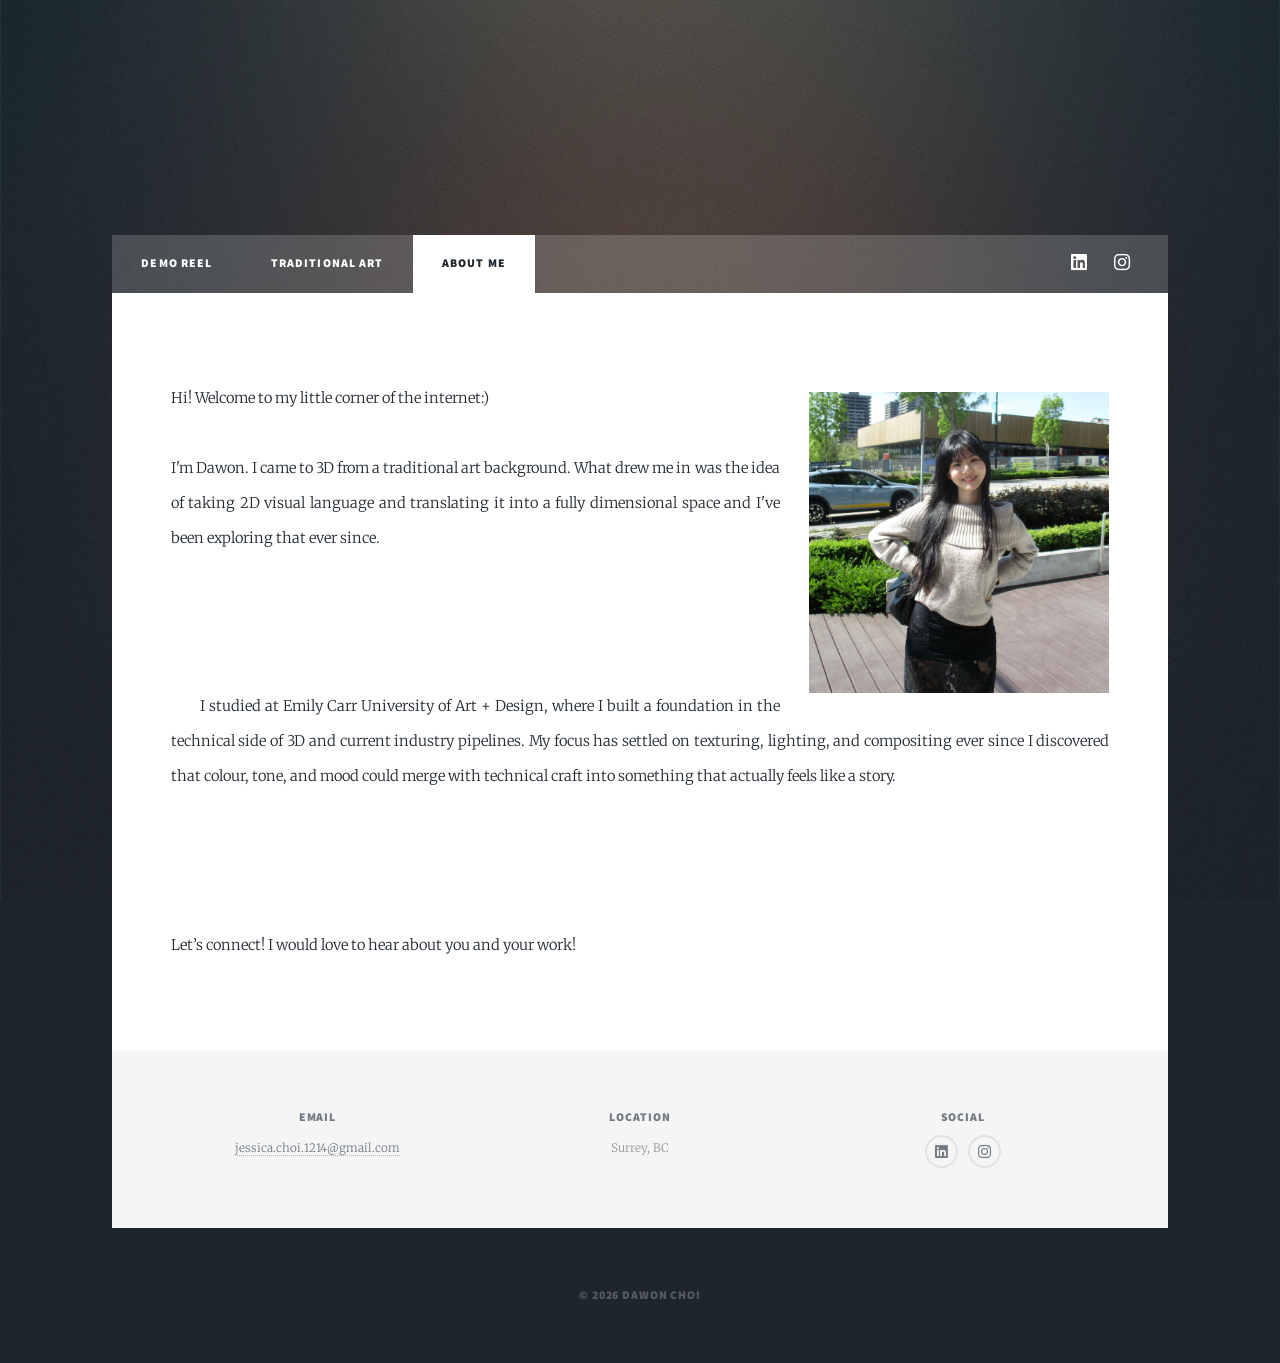
==== about.html @ dd54422c "Fixed traditional_art.html, added about.html" ====
<!DOCTYPE HTML>
<!--
	Massively by HTML5 UP
	html5up.net | @ajlkn
	Free for personal and commercial use under the CCA 3.0 license (html5up.net/license)
-->
<html>
<head>
    <title>Dawon Choi - About Me</title>
    <meta charset="utf-8" />
    <meta name="viewport" content="width=device-width, initial-scale=1, user-scalable=no" />
    <link rel="stylesheet" href="assets/css/main.css" />
    <noscript><link rel="stylesheet" href="assets/css/noscript.css" /></noscript>
</head>
<body class="is-preload">

<!-- Wrapper -->
<div id="wrapper">

    <!-- Header -->
    <header id="header">
        <!--						<a href="index.html" class="logo">Massively</a>-->
    </header>

    <!-- Nav -->
    <nav id="nav">
        <ul class="links">
            <li><a href="index.html">Demo Reel</a></li>
            <li><a href="traditional_art.html">Traditional Art</a></li>
            <li class="active"><a href="about.html">About Me</a></li>
        </ul>
        <ul class="icons">
            <li><a href="https://www.linkedin.com/in/jessica-choi-dawon" target="_blank" class="icon brands alt fa-linkedin"></a></li>
            <li><a href="https://www.instagram.com/artbydawonie?igsh=ZWl2ZzJuOHduN3Nx&utm_source=qr" target="_blank" class="icon brands alt fa-instagram"></a></li>
        </ul>
    </nav>

    <!-- Main -->
    <div id="main">
        <section class="post">
            <p><span class="image right"><img src="images/About_Me_01.jpg" alt="" /></span>
                Hi! Welcome to my little corner of the internet:) <br/>
                <br>
                I'm Dawon. I came to 3D from a traditional art background.
                What drew me in was the idea of taking 2D visual language and translating it into a fully dimensional space
                and I've been exploring that ever since. <br><br><br>
            </p>
            <br>
            <p><span class="image left"><img src="images/About_Me_02.jpg" alt="" /></span>I studied at Emily Carr University of Art + Design,
                where I built a foundation in the technical side of 3D and current industry pipelines.
                My focus has settled on texturing, lighting, and compositing ever since I discovered that colour, tone,
                and mood could merge with technical craft into something that actually feels like a story.
            </p>
            <br><br><br>
            <p>Let’s connect! I would love to hear about you and your work!</p>
        </section>
    </div>

    <!-- Footer -->
    <footer id="footer">
        <section class="contact-row">

            <div class="contact-item">
                <h3>Email</h3>
                <p><a href="mailto:jessica.choi.1214@gmail.com">jessica.choi.1214@gmail.com</a></p>
            </div>

            <div class="contact-item">
                <h3>Location</h3>
                <p>Surrey, BC</p>
            </div>

            <div class="contact-item">
                <h3>Social</h3>
                <ul class="icons alt">
                    <!--                                <li><a href="#" class="icon brands alt fa-github"></a></li>-->
                    <li><a href="https://www.linkedin.com/in/jessica-choi-dawon" target="_blank" class="icon brands alt fa-linkedin"></a></li>
                    <li><a href="https://www.instagram.com/artbydawonie?igsh=ZWl2ZzJuOHduN3Nx&utm_source=qr" target="_blank" class="icon brands alt fa-instagram"></a></li>
                </ul>
            </div>

        </section>
    </footer>

    <!-- Copyright -->
    <div id="copyright">
        <ul><li>&copy; 2026 Dawon Choi</li></ul>
    </div>

</div>

<!-- Scripts -->
<script src="assets/js/jquery.min.js"></script>
<script src="assets/js/jquery.scrollex.min.js"></script>
<script src="assets/js/jquery.scrolly.min.js"></script>
<script src="assets/js/browser.min.js"></script>
<script src="assets/js/breakpoints.min.js"></script>
<script src="assets/js/util.js"></script>
<script src="assets/js/main.js"></script>

</body>
</html>
---- assets/css/main.css ----
@import url(fontawesome-all.min.css);
@import url("https://fonts.googleapis.com/css?family=Merriweather:300,700,300italic,700italic|Source+Sans+Pro:900");

/*
	Massively by HTML5 UP
	html5up.net | @ajlkn
	Free for personal and commercial use under the CCA 3.0 license (html5up.net/license)
*/

html, body, div, span, applet, object,
iframe, h1, h2, h3, h4, h5, h6, p, blockquote,
pre, a, abbr, acronym, address, big, cite,
code, del, dfn, em, img, ins, kbd, q, s, samp,
small, strike, strong, sub, sup, tt, var, b,
u, i, center, dl, dt, dd, ol, ul, li, fieldset,
form, label, legend, table, caption, tbody,
tfoot, thead, tr, th, td, article, aside,
canvas, details, embed, figure, figcaption,
footer, header, hgroup, menu, nav, output, ruby,
section, summary, time, mark, audio, video {
	margin: 0;
	padding: 0;
	border: 0;
	font-size: 100%;
	font: inherit;
	vertical-align: baseline;}

article, aside, details, figcaption, figure,
footer, header, hgroup, menu, nav, section {
	display: block;}

body {
	line-height: 1;
}

ol, ul {
	list-style: none;
}

blockquote, q {
	quotes: none;
}

	blockquote:before, blockquote:after, q:before, q:after {
		content: '';
		content: none;
	}

table {
	border-collapse: collapse;
	border-spacing: 0;
}

body {
	-webkit-text-size-adjust: none;
}

mark {
	background-color: transparent;
	color: inherit;
}

input::-moz-focus-inner {
	border: 0;
	padding: 0;
}

input, select, textarea {
	-moz-appearance: none;
	-webkit-appearance: none;
	-ms-appearance: none;
	appearance: none;
}

/* Basic */

	@-ms-viewport {
		width: device-width;
	}

	body {
		-ms-overflow-style: scrollbar;
	}

	@media screen and (max-width: 480px) {

		html, body {
			min-width: 320px;
		}

	}

	html {
		box-sizing: border-box;
	}

	*, *:before, *:after {
		box-sizing: inherit;
	}

	body {
		background-color: #1e252d;
	}

		body.is-preload *, body.is-preload *:before, body.is-preload *:after {
			-moz-animation: none !important;
			-webkit-animation: none !important;
			-ms-animation: none !important;
			animation: none !important;
			-moz-transition: none !important;
			-webkit-transition: none !important;
			-ms-transition: none !important;
			transition: none !important;
		}

/* Type */

	html {
		font-size: 16pt;
	}

		@media screen and (max-width: 1680px) {

			html {
				font-size: 12pt;
			}

		}

		@media screen and (max-width: 1280px) {

			html {
				font-size: 11pt;
			}

		}

		@media screen and (max-width: 360px) {

			html {
				font-size: 10pt;
			}

		}

	body {
		color: #212931;
	}

	body, input, select, textarea {
		font-family: "Merriweather", Georgia, serif;
		font-weight: 300;
		font-size: 1rem;
		line-height: 2.375;
	}

	a {
		-moz-transition: color 0.2s ease-in-out, background-color 0.2s ease-in-out, border-color 0.2s ease-in-out, box-shadow 0.2s ease-in-out;
		-webkit-transition: color 0.2s ease-in-out, background-color 0.2s ease-in-out, border-color 0.2s ease-in-out, box-shadow 0.2s ease-in-out;
		-ms-transition: color 0.2s ease-in-out, background-color 0.2s ease-in-out, border-color 0.2s ease-in-out, box-shadow 0.2s ease-in-out;
		transition: color 0.2s ease-in-out, background-color 0.2s ease-in-out, border-color 0.2s ease-in-out, box-shadow 0.2s ease-in-out;
		border-bottom: dotted 1px;
		text-decoration: none;
	}

		a:hover {
			border-bottom-color: transparent;
		}

	strong, b {
		font-weight: 600;
	}

	em, i {
		font-style: italic;
	}

	p {
		text-align: justify;
		margin: 0 0 2rem 0;
	}

	h1, h2, h3, h4, h5, h6 {
		font-family: "Source Sans Pro", Helvetica, sans-serif;
		font-weight: 900;
		line-height: 1.5;
		letter-spacing: 0.075em;
		text-transform: uppercase;
		margin: 0 0 1rem 0;
	}

		h1 a, h2 a, h3 a, h4 a, h5 a, h6 a {
			border-bottom: 0;
			color: inherit;
			text-decoration: none;
		}

	h1 {
		font-size: 4rem;
		line-height: 1.1;
		margin: 0 0 2rem 0;
	}

	h2 {
		font-size: 1.75rem;
		line-height: 1.3;
		margin: 0 0 1.5rem 0;
	}

	h3 {
		font-size: 1.25rem;
		margin: 0 0 1.5rem 0;
	}

	h4 {
		font-size: 1rem;
	}

	h5 {
		font-size: 0.9rem;
	}

	h6 {
		font-size: 0.8rem;
	}

	sub {
		font-size: 0.8rem;
		position: relative;
		top: 0.5rem;
	}

	sup {
		font-size: 0.8rem;
		position: relative;
		top: -0.5rem;
	}

	blockquote {
		border-left: solid 4px;
		font-style: italic;
		margin: 0 0 2rem 0;
		padding: 0.5rem 0 0.5rem 2rem;
	}

	code {
		border: solid 2px;
		font-family: "Courier New", monospace;
		font-size: 0.9rem;
		margin: 0 0.25rem;
		padding: 0.25rem 0.65rem;
	}

	pre {
		-webkit-overflow-scrolling: touch;
		font-family: "Courier New", monospace;
		font-size: 0.9rem;
		margin: 0 0 2rem 0;
	}

		pre code {
			display: block;
			line-height: 1.75;
			padding: 1rem 1.5rem;
			overflow-x: auto;
		}

	hr {
		border: 0;
		border-bottom: solid 2px;
		margin: 3rem 0;
	}

		hr.major {
			margin: 5rem 0;
		}

	.align-left {
		text-align: left;
	}

	.align-center {
		text-align: center;
	}

	.align-right {
		text-align: right;
	}

	input, select, textarea {
		color: #212931;
	}

	a {
		color: #212931;
		border-bottom-color: rgba(33, 41, 49, 0.5);
	}

		a:hover {
			border-bottom-color: transparent;
			color: #18bfef !important;
		}

	strong, b {
		color: #212931;
	}

	h1, h2, h3, h4, h5, h6 {
		color: #212931;
	}

	blockquote {
		border-left-color: #eeeeee;
	}

	code {
		background: rgba(220, 220, 220, 0.25);
		border-color: #eeeeee;
	}

	hr {
		border-bottom-color: #eeeeee;
	}

/* Row */

	.row {
		display: flex;
		flex-wrap: wrap;
		box-sizing: border-box;
		align-items: stretch;
	}

		.row > * {
			box-sizing: border-box;
		}

		.row.gtr-uniform > * > :last-child {
			margin-bottom: 0;
		}

		.row.aln-left {
			justify-content: flex-start;
		}

		.row.aln-center {
			justify-content: center;
		}

		.row.aln-right {
			justify-content: flex-end;
		}

		.row.aln-top {
			align-items: flex-start;
		}

		.row.aln-middle {
			align-items: center;
		}

		.row.aln-bottom {
			align-items: flex-end;
		}

		.row > .imp {
			order: -1;
		}

		.row > .col-1 {
			width: 8.33333%;
		}

		.row > .off-1 {
			margin-left: 8.33333%;
		}

		.row > .col-2 {
			width: 16.66667%;
		}

		.row > .off-2 {
			margin-left: 16.66667%;
		}

		.row > .col-3 {
			width: 25%;
		}

		.row > .off-3 {
			margin-left: 25%;
		}

		.row > .col-4 {
			width: 33.33333%;
		}

		.row > .off-4 {
			margin-left: 33.33333%;
		}

		.row > .col-5 {
			width: 41.66667%;
		}

		.row > .off-5 {
			margin-left: 41.66667%;
		}

		.row > .col-6 {
			width: 50%;
		}

		.row > .off-6 {
			margin-left: 50%;
		}

		.row > .col-7 {
			width: 58.33333%;
		}

		.row > .off-7 {
			margin-left: 58.33333%;
		}

		.row > .col-8 {
			width: 66.66667%;
		}

		.row > .off-8 {
			margin-left: 66.66667%;
		}

		.row > .col-9 {
			width: 75%;
		}

		.row > .off-9 {
			margin-left: 75%;
		}

		.row > .col-10 {
			width: 83.33333%;
		}

		.row > .off-10 {
			margin-left: 83.33333%;
		}

		.row > .col-11 {
			width: 91.66667%;
		}

		.row > .off-11 {
			margin-left: 91.66667%;
		}

		.row > .col-12 {
			width: 100%;
		}

		.row > .off-12 {
			margin-left: 100%;
		}

		.row.gtr-0 {
			margin-top: 0;
			margin-left: 0rem;
		}

			.row.gtr-0 > * {
				padding: 0 0 0 0rem;
			}

			.row.gtr-0.gtr-uniform {
				margin-top: 0rem;
			}

				.row.gtr-0.gtr-uniform > * {
					padding-top: 0rem;
				}

		.row.gtr-25 {
			margin-top: 0;
			margin-left: -0.375rem;
		}

			.row.gtr-25 > * {
				padding: 0 0 0 0.375rem;
			}

			.row.gtr-25.gtr-uniform {
				margin-top: -0.375rem;
			}

				.row.gtr-25.gtr-uniform > * {
					padding-top: 0.375rem;
				}

		.row.gtr-50 {
			margin-top: 0;
			margin-left: -0.75rem;
		}

			.row.gtr-50 > * {
				padding: 0 0 0 0.75rem;
			}

			.row.gtr-50.gtr-uniform {
				margin-top: -0.75rem;
			}

				.row.gtr-50.gtr-uniform > * {
					padding-top: 0.75rem;
				}

		.row {
			margin-top: 0;
			margin-left: -1.5rem;
		}

			.row > * {
				padding: 0 0 0 1.5rem;
			}

			.row.gtr-uniform {
				margin-top: -1.5rem;
			}

				.row.gtr-uniform > * {
					padding-top: 1.5rem;
				}

		.row.gtr-150 {
			margin-top: 0;
			margin-left: -2.25rem;
		}

			.row.gtr-150 > * {
				padding: 0 0 0 2.25rem;
			}

			.row.gtr-150.gtr-uniform {
				margin-top: -2.25rem;
			}

				.row.gtr-150.gtr-uniform > * {
					padding-top: 2.25rem;
				}

		.row.gtr-200 {
			margin-top: 0;
			margin-left: -3rem;
		}

			.row.gtr-200 > * {
				padding: 0 0 0 3rem;
			}

			.row.gtr-200.gtr-uniform {
				margin-top: -3rem;
			}

				.row.gtr-200.gtr-uniform > * {
					padding-top: 3rem;
				}

		@media screen and (max-width: 1680px) {

			.row {
				display: flex;
				flex-wrap: wrap;
				box-sizing: border-box;
				align-items: stretch;
			}

				.row > * {
					box-sizing: border-box;
				}

				.row.gtr-uniform > * > :last-child {
					margin-bottom: 0;
				}

				.row.aln-left {
					justify-content: flex-start;
				}

				.row.aln-center {
					justify-content: center;
				}

				.row.aln-right {
					justify-content: flex-end;
				}

				.row.aln-top {
					align-items: flex-start;
				}

				.row.aln-middle {
					align-items: center;
				}

				.row.aln-bottom {
					align-items: flex-end;
				}

				.row > .imp-xlarge {
					order: -1;
				}

				.row > .col-1-xlarge {
					width: 8.33333%;
				}

				.row > .off-1-xlarge {
					margin-left: 8.33333%;
				}

				.row > .col-2-xlarge {
					width: 16.66667%;
				}

				.row > .off-2-xlarge {
					margin-left: 16.66667%;
				}

				.row > .col-3-xlarge {
					width: 25%;
				}

				.row > .off-3-xlarge {
					margin-left: 25%;
				}

				.row > .col-4-xlarge {
					width: 33.33333%;
				}

				.row > .off-4-xlarge {
					margin-left: 33.33333%;
				}

				.row > .col-5-xlarge {
					width: 41.66667%;
				}

				.row > .off-5-xlarge {
					margin-left: 41.66667%;
				}

				.row > .col-6-xlarge {
					width: 50%;
				}

				.row > .off-6-xlarge {
					margin-left: 50%;
				}

				.row > .col-7-xlarge {
					width: 58.33333%;
				}

				.row > .off-7-xlarge {
					margin-left: 58.33333%;
				}

				.row > .col-8-xlarge {
					width: 66.66667%;
				}

				.row > .off-8-xlarge {
					margin-left: 66.66667%;
				}

				.row > .col-9-xlarge {
					width: 75%;
				}

				.row > .off-9-xlarge {
					margin-left: 75%;
				}

				.row > .col-10-xlarge {
					width: 83.33333%;
				}

				.row > .off-10-xlarge {
					margin-left: 83.33333%;
				}

				.row > .col-11-xlarge {
					width: 91.66667%;
				}

				.row > .off-11-xlarge {
					margin-left: 91.66667%;
				}

				.row > .col-12-xlarge {
					width: 100%;
				}

				.row > .off-12-xlarge {
					margin-left: 100%;
				}

				.row.gtr-0 {
					margin-top: 0;
					margin-left: 0rem;
				}

					.row.gtr-0 > * {
						padding: 0 0 0 0rem;
					}

					.row.gtr-0.gtr-uniform {
						margin-top: 0rem;
					}

						.row.gtr-0.gtr-uniform > * {
							padding-top: 0rem;
						}

				.row.gtr-25 {
					margin-top: 0;
					margin-left: -0.375rem;
				}

					.row.gtr-25 > * {
						padding: 0 0 0 0.375rem;
					}

					.row.gtr-25.gtr-uniform {
						margin-top: -0.375rem;
					}

						.row.gtr-25.gtr-uniform > * {
							padding-top: 0.375rem;
						}

				.row.gtr-50 {
					margin-top: 0;
					margin-left: -0.75rem;
				}

					.row.gtr-50 > * {
						padding: 0 0 0 0.75rem;
					}

					.row.gtr-50.gtr-uniform {
						margin-top: -0.75rem;
					}

						.row.gtr-50.gtr-uniform > * {
							padding-top: 0.75rem;
						}

				.row {
					margin-top: 0;
					margin-left: -1.5rem;
				}

					.row > * {
						padding: 0 0 0 1.5rem;
					}

					.row.gtr-uniform {
						margin-top: -1.5rem;
					}

						.row.gtr-uniform > * {
							padding-top: 1.5rem;
						}

				.row.gtr-150 {
					margin-top: 0;
					margin-left: -2.25rem;
				}

					.row.gtr-150 > * {
						padding: 0 0 0 2.25rem;
					}

					.row.gtr-150.gtr-uniform {
						margin-top: -2.25rem;
					}

						.row.gtr-150.gtr-uniform > * {
							padding-top: 2.25rem;
						}

				.row.gtr-200 {
					margin-top: 0;
					margin-left: -3rem;
				}

					.row.gtr-200 > * {
						padding: 0 0 0 3rem;
					}

					.row.gtr-200.gtr-uniform {
						margin-top: -3rem;
					}

						.row.gtr-200.gtr-uniform > * {
							padding-top: 3rem;
						}

		}

		@media screen and (max-width: 1280px) {

			.row {
				display: flex;
				flex-wrap: wrap;
				box-sizing: border-box;
				align-items: stretch;
			}

				.row > * {
					box-sizing: border-box;
				}

				.row.gtr-uniform > * > :last-child {
					margin-bottom: 0;
				}

				.row.aln-left {
					justify-content: flex-start;
				}

				.row.aln-center {
					justify-content: center;
				}

				.row.aln-right {
					justify-content: flex-end;
				}

				.row.aln-top {
					align-items: flex-start;
				}

				.row.aln-middle {
					align-items: center;
				}

				.row.aln-bottom {
					align-items: flex-end;
				}

				.row > .imp-large {
					order: -1;
				}

				.row > .col-1-large {
					width: 8.33333%;
				}

				.row > .off-1-large {
					margin-left: 8.33333%;
				}

				.row > .col-2-large {
					width: 16.66667%;
				}

				.row > .off-2-large {
					margin-left: 16.66667%;
				}

				.row > .col-3-large {
					width: 25%;
				}

				.row > .off-3-large {
					margin-left: 25%;
				}

				.row > .col-4-large {
					width: 33.33333%;
				}

				.row > .off-4-large {
					margin-left: 33.33333%;
				}

				.row > .col-5-large {
					width: 41.66667%;
				}

				.row > .off-5-large {
					margin-left: 41.66667%;
				}

				.row > .col-6-large {
					width: 50%;
				}

				.row > .off-6-large {
					margin-left: 50%;
				}

				.row > .col-7-large {
					width: 58.33333%;
				}

				.row > .off-7-large {
					margin-left: 58.33333%;
				}

				.row > .col-8-large {
					width: 66.66667%;
				}

				.row > .off-8-large {
					margin-left: 66.66667%;
				}

				.row > .col-9-large {
					width: 75%;
				}

				.row > .off-9-large {
					margin-left: 75%;
				}

				.row > .col-10-large {
					width: 83.33333%;
				}

				.row > .off-10-large {
					margin-left: 83.33333%;
				}

				.row > .col-11-large {
					width: 91.66667%;
				}

				.row > .off-11-large {
					margin-left: 91.66667%;
				}

				.row > .col-12-large {
					width: 100%;
				}

				.row > .off-12-large {
					margin-left: 100%;
				}

				.row.gtr-0 {
					margin-top: 0;
					margin-left: 0rem;
				}

					.row.gtr-0 > * {
						padding: 0 0 0 0rem;
					}

					.row.gtr-0.gtr-uniform {
						margin-top: 0rem;
					}

						.row.gtr-0.gtr-uniform > * {
							padding-top: 0rem;
						}

				.row.gtr-25 {
					margin-top: 0;
					margin-left: -0.375rem;
				}

					.row.gtr-25 > * {
						padding: 0 0 0 0.375rem;
					}

					.row.gtr-25.gtr-uniform {
						margin-top: -0.375rem;
					}

						.row.gtr-25.gtr-uniform > * {
							padding-top: 0.375rem;
						}

				.row.gtr-50 {
					margin-top: 0;
					margin-left: -0.75rem;
				}

					.row.gtr-50 > * {
						padding: 0 0 0 0.75rem;
					}

					.row.gtr-50.gtr-uniform {
						margin-top: -0.75rem;
					}

						.row.gtr-50.gtr-uniform > * {
							padding-top: 0.75rem;
						}

				.row {
					margin-top: 0;
					margin-left: -1.5rem;
				}

					.row > * {
						padding: 0 0 0 1.5rem;
					}

					.row.gtr-uniform {
						margin-top: -1.5rem;
					}

						.row.gtr-uniform > * {
							padding-top: 1.5rem;
						}

				.row.gtr-150 {
					margin-top: 0;
					margin-left: -2.25rem;
				}

					.row.gtr-150 > * {
						padding: 0 0 0 2.25rem;
					}

					.row.gtr-150.gtr-uniform {
						margin-top: -2.25rem;
					}

						.row.gtr-150.gtr-uniform > * {
							padding-top: 2.25rem;
						}

				.row.gtr-200 {
					margin-top: 0;
					margin-left: -3rem;
				}

					.row.gtr-200 > * {
						padding: 0 0 0 3rem;
					}

					.row.gtr-200.gtr-uniform {
						margin-top: -3rem;
					}

						.row.gtr-200.gtr-uniform > * {
							padding-top: 3rem;
						}

		}

		@media screen and (max-width: 980px) {

			.row {
				display: flex;
				flex-wrap: wrap;
				box-sizing: border-box;
				align-items: stretch;
			}

				.row > * {
					box-sizing: border-box;
				}

				.row.gtr-uniform > * > :last-child {
					margin-bottom: 0;
				}

				.row.aln-left {
					justify-content: flex-start;
				}

				.row.aln-center {
					justify-content: center;
				}

				.row.aln-right {
					justify-content: flex-end;
				}

				.row.aln-top {
					align-items: flex-start;
				}

				.row.aln-middle {
					align-items: center;
				}

				.row.aln-bottom {
					align-items: flex-end;
				}

				.row > .imp-medium {
					order: -1;
				}

				.row > .col-1-medium {
					width: 8.33333%;
				}

				.row > .off-1-medium {
					margin-left: 8.33333%;
				}

				.row > .col-2-medium {
					width: 16.66667%;
				}

				.row > .off-2-medium {
					margin-left: 16.66667%;
				}

				.row > .col-3-medium {
					width: 25%;
				}

				.row > .off-3-medium {
					margin-left: 25%;
				}

				.row > .col-4-medium {
					width: 33.33333%;
				}

				.row > .off-4-medium {
					margin-left: 33.33333%;
				}

				.row > .col-5-medium {
					width: 41.66667%;
				}

				.row > .off-5-medium {
					margin-left: 41.66667%;
				}

				.row > .col-6-medium {
					width: 50%;
				}

				.row > .off-6-medium {
					margin-left: 50%;
				}

				.row > .col-7-medium {
					width: 58.33333%;
				}

				.row > .off-7-medium {
					margin-left: 58.33333%;
				}

				.row > .col-8-medium {
					width: 66.66667%;
				}

				.row > .off-8-medium {
					margin-left: 66.66667%;
				}

				.row > .col-9-medium {
					width: 75%;
				}

				.row > .off-9-medium {
					margin-left: 75%;
				}

				.row > .col-10-medium {
					width: 83.33333%;
				}

				.row > .off-10-medium {
					margin-left: 83.33333%;
				}

				.row > .col-11-medium {
					width: 91.66667%;
				}

				.row > .off-11-medium {
					margin-left: 91.66667%;
				}

				.row > .col-12-medium {
					width: 100%;
				}

				.row > .off-12-medium {
					margin-left: 100%;
				}

				.row.gtr-0 {
					margin-top: 0;
					margin-left: 0rem;
				}

					.row.gtr-0 > * {
						padding: 0 0 0 0rem;
					}

					.row.gtr-0.gtr-uniform {
						margin-top: 0rem;
					}

						.row.gtr-0.gtr-uniform > * {
							padding-top: 0rem;
						}

				.row.gtr-25 {
					margin-top: 0;
					margin-left: -0.375rem;
				}

					.row.gtr-25 > * {
						padding: 0 0 0 0.375rem;
					}

					.row.gtr-25.gtr-uniform {
						margin-top: -0.375rem;
					}

						.row.gtr-25.gtr-uniform > * {
							padding-top: 0.375rem;
						}

				.row.gtr-50 {
					margin-top: 0;
					margin-left: -0.75rem;
				}

					.row.gtr-50 > * {
						padding: 0 0 0 0.75rem;
					}

					.row.gtr-50.gtr-uniform {
						margin-top: -0.75rem;
					}

						.row.gtr-50.gtr-uniform > * {
							padding-top: 0.75rem;
						}

				.row {
					margin-top: 0;
					margin-left: -1.5rem;
				}

					.row > * {
						padding: 0 0 0 1.5rem;
					}

					.row.gtr-uniform {
						margin-top: -1.5rem;
					}

						.row.gtr-uniform > * {
							padding-top: 1.5rem;
						}

				.row.gtr-150 {
					margin-top: 0;
					margin-left: -2.25rem;
				}

					.row.gtr-150 > * {
						padding: 0 0 0 2.25rem;
					}

					.row.gtr-150.gtr-uniform {
						margin-top: -2.25rem;
					}

						.row.gtr-150.gtr-uniform > * {
							padding-top: 2.25rem;
						}

				.row.gtr-200 {
					margin-top: 0;
					margin-left: -3rem;
				}

					.row.gtr-200 > * {
						padding: 0 0 0 3rem;
					}

					.row.gtr-200.gtr-uniform {
						margin-top: -3rem;
					}

						.row.gtr-200.gtr-uniform > * {
							padding-top: 3rem;
						}

		}

		@media screen and (max-width: 736px) {

			.row {
				display: flex;
				flex-wrap: wrap;
				box-sizing: border-box;
				align-items: stretch;
			}

				.row > * {
					box-sizing: border-box;
				}

				.row.gtr-uniform > * > :last-child {
					margin-bottom: 0;
				}

				.row.aln-left {
					justify-content: flex-start;
				}

				.row.aln-center {
					justify-content: center;
				}

				.row.aln-right {
					justify-content: flex-end;
				}

				.row.aln-top {
					align-items: flex-start;
				}

				.row.aln-middle {
					align-items: center;
				}

				.row.aln-bottom {
					align-items: flex-end;
				}

				.row > .imp-small {
					order: -1;
				}

				.row > .col-1-small {
					width: 8.33333%;
				}

				.row > .off-1-small {
					margin-left: 8.33333%;
				}

				.row > .col-2-small {
					width: 16.66667%;
				}

				.row > .off-2-small {
					margin-left: 16.66667%;
				}

				.row > .col-3-small {
					width: 25%;
				}

				.row > .off-3-small {
					margin-left: 25%;
				}

				.row > .col-4-small {
					width: 33.33333%;
				}

				.row > .off-4-small {
					margin-left: 33.33333%;
				}

				.row > .col-5-small {
					width: 41.66667%;
				}

				.row > .off-5-small {
					margin-left: 41.66667%;
				}

				.row > .col-6-small {
					width: 50%;
				}

				.row > .off-6-small {
					margin-left: 50%;
				}

				.row > .col-7-small {
					width: 58.33333%;
				}

				.row > .off-7-small {
					margin-left: 58.33333%;
				}

				.row > .col-8-small {
					width: 66.66667%;
				}

				.row > .off-8-small {
					margin-left: 66.66667%;
				}

				.row > .col-9-small {
					width: 75%;
				}

				.row > .off-9-small {
					margin-left: 75%;
				}

				.row > .col-10-small {
					width: 83.33333%;
				}

				.row > .off-10-small {
					margin-left: 83.33333%;
				}

				.row > .col-11-small {
					width: 91.66667%;
				}

				.row > .off-11-small {
					margin-left: 91.66667%;
				}

				.row > .col-12-small {
					width: 100%;
				}

				.row > .off-12-small {
					margin-left: 100%;
				}

				.row.gtr-0 {
					margin-top: 0;
					margin-left: 0rem;
				}

					.row.gtr-0 > * {
						padding: 0 0 0 0rem;
					}

					.row.gtr-0.gtr-uniform {
						margin-top: 0rem;
					}

						.row.gtr-0.gtr-uniform > * {
							padding-top: 0rem;
						}

				.row.gtr-25 {
					margin-top: 0;
					margin-left: -0.375rem;
				}

					.row.gtr-25 > * {
						padding: 0 0 0 0.375rem;
					}

					.row.gtr-25.gtr-uniform {
						margin-top: -0.375rem;
					}

						.row.gtr-25.gtr-uniform > * {
							padding-top: 0.375rem;
						}

				.row.gtr-50 {
					margin-top: 0;
					margin-left: -0.75rem;
				}

					.row.gtr-50 > * {
						padding: 0 0 0 0.75rem;
					}

					.row.gtr-50.gtr-uniform {
						margin-top: -0.75rem;
					}

						.row.gtr-50.gtr-uniform > * {
							padding-top: 0.75rem;
						}

				.row {
					margin-top: 0;
					margin-left: -1.5rem;
				}

					.row > * {
						padding: 0 0 0 1.5rem;
					}

					.row.gtr-uniform {
						margin-top: -1.5rem;
					}

						.row.gtr-uniform > * {
							padding-top: 1.5rem;
						}

				.row.gtr-150 {
					margin-top: 0;
					margin-left: -2.25rem;
				}

					.row.gtr-150 > * {
						padding: 0 0 0 2.25rem;
					}

					.row.gtr-150.gtr-uniform {
						margin-top: -2.25rem;
					}

						.row.gtr-150.gtr-uniform > * {
							padding-top: 2.25rem;
						}

				.row.gtr-200 {
					margin-top: 0;
					margin-left: -3rem;
				}

					.row.gtr-200 > * {
						padding: 0 0 0 3rem;
					}

					.row.gtr-200.gtr-uniform {
						margin-top: -3rem;
					}

						.row.gtr-200.gtr-uniform > * {
							padding-top: 3rem;
						}

		}

		@media screen and (max-width: 480px) {

			.row {
				display: flex;
				flex-wrap: wrap;
				box-sizing: border-box;
				align-items: stretch;
			}

				.row > * {
					box-sizing: border-box;
				}

				.row.gtr-uniform > * > :last-child {
					margin-bottom: 0;
				}

				.row.aln-left {
					justify-content: flex-start;
				}

				.row.aln-center {
					justify-content: center;
				}

				.row.aln-right {
					justify-content: flex-end;
				}

				.row.aln-top {
					align-items: flex-start;
				}

				.row.aln-middle {
					align-items: center;
				}

				.row.aln-bottom {
					align-items: flex-end;
				}

				.row > .imp-xsmall {
					order: -1;
				}

				.row > .col-1-xsmall {
					width: 8.33333%;
				}

				.row > .off-1-xsmall {
					margin-left: 8.33333%;
				}

				.row > .col-2-xsmall {
					width: 16.66667%;
				}

				.row > .off-2-xsmall {
					margin-left: 16.66667%;
				}

				.row > .col-3-xsmall {
					width: 25%;
				}

				.row > .off-3-xsmall {
					margin-left: 25%;
				}

				.row > .col-4-xsmall {
					width: 33.33333%;
				}

				.row > .off-4-xsmall {
					margin-left: 33.33333%;
				}

				.row > .col-5-xsmall {
					width: 41.66667%;
				}

				.row > .off-5-xsmall {
					margin-left: 41.66667%;
				}

				.row > .col-6-xsmall {
					width: 50%;
				}

				.row > .off-6-xsmall {
					margin-left: 50%;
				}

				.row > .col-7-xsmall {
					width: 58.33333%;
				}

				.row > .off-7-xsmall {
					margin-left: 58.33333%;
				}

				.row > .col-8-xsmall {
					width: 66.66667%;
				}

				.row > .off-8-xsmall {
					margin-left: 66.66667%;
				}

				.row > .col-9-xsmall {
					width: 75%;
				}

				.row > .off-9-xsmall {
					margin-left: 75%;
				}

				.row > .col-10-xsmall {
					width: 83.33333%;
				}

				.row > .off-10-xsmall {
					margin-left: 83.33333%;
				}

				.row > .col-11-xsmall {
					width: 91.66667%;
				}

				.row > .off-11-xsmall {
					margin-left: 91.66667%;
				}

				.row > .col-12-xsmall {
					width: 100%;
				}

				.row > .off-12-xsmall {
					margin-left: 100%;
				}

				.row.gtr-0 {
					margin-top: 0;
					margin-left: 0rem;
				}

					.row.gtr-0 > * {
						padding: 0 0 0 0rem;
					}

					.row.gtr-0.gtr-uniform {
						margin-top: 0rem;
					}

						.row.gtr-0.gtr-uniform > * {
							padding-top: 0rem;
						}

				.row.gtr-25 {
					margin-top: 0;
					margin-left: -0.375rem;
				}

					.row.gtr-25 > * {
						padding: 0 0 0 0.375rem;
					}

					.row.gtr-25.gtr-uniform {
						margin-top: -0.375rem;
					}

						.row.gtr-25.gtr-uniform > * {
							padding-top: 0.375rem;
						}

				.row.gtr-50 {
					margin-top: 0;
					margin-left: -0.75rem;
				}

					.row.gtr-50 > * {
						padding: 0 0 0 0.75rem;
					}

					.row.gtr-50.gtr-uniform {
						margin-top: -0.75rem;
					}

						.row.gtr-50.gtr-uniform > * {
							padding-top: 0.75rem;
						}

				.row {
					margin-top: 0;
					margin-left: -1.5rem;
				}

					.row > * {
						padding: 0 0 0 1.5rem;
					}

					.row.gtr-uniform {
						margin-top: -1.5rem;
					}

						.row.gtr-uniform > * {
							padding-top: 1.5rem;
						}

				.row.gtr-150 {
					margin-top: 0;
					margin-left: -2.25rem;
				}

					.row.gtr-150 > * {
						padding: 0 0 0 2.25rem;
					}

					.row.gtr-150.gtr-uniform {
						margin-top: -2.25rem;
					}

						.row.gtr-150.gtr-uniform > * {
							padding-top: 2.25rem;
						}

				.row.gtr-200 {
					margin-top: 0;
					margin-left: -3rem;
				}

					.row.gtr-200 > * {
						padding: 0 0 0 3rem;
					}

					.row.gtr-200.gtr-uniform {
						margin-top: -3rem;
					}

						.row.gtr-200.gtr-uniform > * {
							padding-top: 3rem;
						}

		}

		@media screen and (max-width: 360px) {

			.row {
				display: flex;
				flex-wrap: wrap;
				box-sizing: border-box;
				align-items: stretch;
			}

				.row > * {
					box-sizing: border-box;
				}

				.row.gtr-uniform > * > :last-child {
					margin-bottom: 0;
				}

				.row.aln-left {
					justify-content: flex-start;
				}

				.row.aln-center {
					justify-content: center;
				}

				.row.aln-right {
					justify-content: flex-end;
				}

				.row.aln-top {
					align-items: flex-start;
				}

				.row.aln-middle {
					align-items: center;
				}

				.row.aln-bottom {
					align-items: flex-end;
				}

				.row > .imp-xxsmall {
					order: -1;
				}

				.row > .col-1-xxsmall {
					width: 8.33333%;
				}

				.row > .off-1-xxsmall {
					margin-left: 8.33333%;
				}

				.row > .col-2-xxsmall {
					width: 16.66667%;
				}

				.row > .off-2-xxsmall {
					margin-left: 16.66667%;
				}

				.row > .col-3-xxsmall {
					width: 25%;
				}

				.row > .off-3-xxsmall {
					margin-left: 25%;
				}

				.row > .col-4-xxsmall {
					width: 33.33333%;
				}

				.row > .off-4-xxsmall {
					margin-left: 33.33333%;
				}

				.row > .col-5-xxsmall {
					width: 41.66667%;
				}

				.row > .off-5-xxsmall {
					margin-left: 41.66667%;
				}

				.row > .col-6-xxsmall {
					width: 50%;
				}

				.row > .off-6-xxsmall {
					margin-left: 50%;
				}

				.row > .col-7-xxsmall {
					width: 58.33333%;
				}

				.row > .off-7-xxsmall {
					margin-left: 58.33333%;
				}

				.row > .col-8-xxsmall {
					width: 66.66667%;
				}

				.row > .off-8-xxsmall {
					margin-left: 66.66667%;
				}

				.row > .col-9-xxsmall {
					width: 75%;
				}

				.row > .off-9-xxsmall {
					margin-left: 75%;
				}

				.row > .col-10-xxsmall {
					width: 83.33333%;
				}

				.row > .off-10-xxsmall {
					margin-left: 83.33333%;
				}

				.row > .col-11-xxsmall {
					width: 91.66667%;
				}

				.row > .off-11-xxsmall {
					margin-left: 91.66667%;
				}

				.row > .col-12-xxsmall {
					width: 100%;
				}

				.row > .off-12-xxsmall {
					margin-left: 100%;
				}

				.row.gtr-0 {
					margin-top: 0;
					margin-left: 0rem;
				}

					.row.gtr-0 > * {
						padding: 0 0 0 0rem;
					}

					.row.gtr-0.gtr-uniform {
						margin-top: 0rem;
					}

						.row.gtr-0.gtr-uniform > * {
							padding-top: 0rem;
						}

				.row.gtr-25 {
					margin-top: 0;
					margin-left: -0.375rem;
				}

					.row.gtr-25 > * {
						padding: 0 0 0 0.375rem;
					}

					.row.gtr-25.gtr-uniform {
						margin-top: -0.375rem;
					}

						.row.gtr-25.gtr-uniform > * {
							padding-top: 0.375rem;
						}

				.row.gtr-50 {
					margin-top: 0;
					margin-left: -0.75rem;
				}

					.row.gtr-50 > * {
						padding: 0 0 0 0.75rem;
					}

					.row.gtr-50.gtr-uniform {
						margin-top: -0.75rem;
					}

						.row.gtr-50.gtr-uniform > * {
							padding-top: 0.75rem;
						}

				.row {
					margin-top: 0;
					margin-left: -1.5rem;
				}

					.row > * {
						padding: 0 0 0 1.5rem;
					}

					.row.gtr-uniform {
						margin-top: -1.5rem;
					}

						.row.gtr-uniform > * {
							padding-top: 1.5rem;
						}

				.row.gtr-150 {
					margin-top: 0;
					margin-left: -2.25rem;
				}

					.row.gtr-150 > * {
						padding: 0 0 0 2.25rem;
					}

					.row.gtr-150.gtr-uniform {
						margin-top: -2.25rem;
					}

						.row.gtr-150.gtr-uniform > * {
							padding-top: 2.25rem;
						}

				.row.gtr-200 {
					margin-top: 0;
					margin-left: -3rem;
				}

					.row.gtr-200 > * {
						padding: 0 0 0 3rem;
					}

					.row.gtr-200.gtr-uniform {
						margin-top: -3rem;
					}

						.row.gtr-200.gtr-uniform > * {
							padding-top: 3rem;
						}

		}

/* Box */

	.box {
		border: solid 2px;
		margin-bottom: 2rem;
		padding: 1.5rem;
	}

		.box > :last-child,
		.box > :last-child > :last-child,
		.box > :last-child > :last-child > :last-child {
			margin-bottom: 0;
		}

		.box.alt {
			border: 0;
			border-radius: 0;
			padding: 0;
		}

	.box {
		border-color: #eeeeee;
	}

/* Button */

	input[type="submit"],
	input[type="reset"],
	input[type="button"],
	button,
	.button {
		-moz-appearance: none;
		-webkit-appearance: none;
		-ms-appearance: none;
		appearance: none;
		-moz-transition: background-color 0.2s ease-in-out, box-shadow 0.2s ease-in-out, color 0.2s ease-in-out;
		-webkit-transition: background-color 0.2s ease-in-out, box-shadow 0.2s ease-in-out, color 0.2s ease-in-out;
		-ms-transition: background-color 0.2s ease-in-out, box-shadow 0.2s ease-in-out, color 0.2s ease-in-out;
		transition: background-color 0.2s ease-in-out, box-shadow 0.2s ease-in-out, color 0.2s ease-in-out;
		border: 0;
		border-radius: 0;
		cursor: pointer;
		display: inline-block;
		font-family: "Source Sans Pro", Helvetica, sans-serif;
		font-size: 0.8rem;
		font-weight: 900;
		letter-spacing: 0.075em;
		height: 3rem;
		line-height: 3rem;
		padding: 0 2rem;
		text-align: center;
		text-decoration: none;
		text-transform: uppercase;
		white-space: nowrap;
	}

		input[type="submit"].icon:before,
		input[type="reset"].icon:before,
		input[type="button"].icon:before,
		button.icon:before,
		.button.icon:before {
			margin-right: 0.5rem;
		}

		input[type="submit"].icon.solo,
		input[type="reset"].icon.solo,
		input[type="button"].icon.solo,
		button.icon.solo,
		.button.icon.solo {
			position: relative;
			width: 4rem;
			height: 4rem;
			line-height: 4rem;
			border-radius: 4rem;
			text-indent: 4rem;
			overflow: hidden;
			padding: 0;
			white-space: nowrap;
		}

			input[type="submit"].icon.solo:before,
			input[type="reset"].icon.solo:before,
			input[type="button"].icon.solo:before,
			button.icon.solo:before,
			.button.icon.solo:before {
				position: absolute;
				display: block;
				top: 0;
				left: 0;
				width: inherit;
				height: inherit;
				line-height: inherit;
				font-size: 1.25rem;
				margin-right: 0;
				text-align: center;
				text-indent: 0;
			}

		input[type="submit"].fit,
		input[type="reset"].fit,
		input[type="button"].fit,
		button.fit,
		.button.fit {
			width: 100%;
		}

		input[type="submit"].small,
		input[type="reset"].small,
		input[type="button"].small,
		button.small,
		.button.small {
			font-size: 0.7rem;
			height: 2.5rem;
			line-height: 2.5rem;
			padding: 0 1.5rem;
		}

		input[type="submit"].large,
		input[type="reset"].large,
		input[type="button"].large,
		button.large,
		.button.large {
			font-size: 0.9rem;
			height: 3.5rem;
			line-height: 3.5rem;
			padding: 0 2.75rem;
		}

		@media screen and (max-width: 980px) {

			input[type="submit"],
			input[type="reset"],
			input[type="button"],
			button,
			.button {
				font-size: 0.9rem;
				height: 3.25rem;
				line-height: 3.25rem;
			}

				input[type="submit"].large,
				input[type="reset"].large,
				input[type="button"].large,
				button.large,
				.button.large {
					font-size: 1rem;
					height: 3.75rem;
					line-height: 3.75rem;
				}

		}

		input[type="submit"].disabled, input[type="submit"]:disabled,
		input[type="reset"].disabled,
		input[type="reset"]:disabled,
		input[type="button"].disabled,
		input[type="button"]:disabled,
		button.disabled,
		button:disabled,
		.button.disabled,
		.button:disabled {
			pointer-events: none;
			opacity: 0.25;
		}

	input[type="submit"],
	input[type="reset"],
	input[type="button"],
	button,
	.button {
		background-color: transparent;
		box-shadow: inset 0 0 0 2px #212931;
		color: #212931 !important;
	}

		input[type="submit"]:hover,
		input[type="reset"]:hover,
		input[type="button"]:hover,
		button:hover,
		.button:hover {
			box-shadow: inset 0 0 0 2px #18bfef;
			color: #18bfef !important;
		}

		input[type="submit"].primary,
		input[type="reset"].primary,
		input[type="button"].primary,
		button.primary,
		.button.primary {
			background-color: #212931;
			box-shadow: none;
			color: #ffffff !important;
		}

			input[type="submit"].primary:hover,
			input[type="reset"].primary:hover,
			input[type="button"].primary:hover,
			button.primary:hover,
			.button.primary:hover {
				background-color: #18bfef;
			}

/* Form */

	form {
		margin: 0 0 2rem 0;
	}

		form > :last-child {
			margin-bottom: 0;
		}

		form > .fields {
			display: -moz-flex;
			display: -webkit-flex;
			display: -ms-flex;
			display: flex;
			-moz-flex-wrap: wrap;
			-webkit-flex-wrap: wrap;
			-ms-flex-wrap: wrap;
			flex-wrap: wrap;
			width: calc(100% + 3rem);
			margin: -1.5rem 0 2rem -1.5rem;
		}

			form > .fields > .field {
				-moz-flex-grow: 0;
				-webkit-flex-grow: 0;
				-ms-flex-grow: 0;
				flex-grow: 0;
				-moz-flex-shrink: 0;
				-webkit-flex-shrink: 0;
				-ms-flex-shrink: 0;
				flex-shrink: 0;
				padding: 1.5rem 0 0 1.5rem;
				width: calc(100% - 1.5rem);
			}

				form > .fields > .field.half {
					width: calc(50% - 0.75rem);
				}

				form > .fields > .field.third {
					width: calc(100%/3 - 0.5rem);
				}

				form > .fields > .field.quarter {
					width: calc(25% - 0.375rem);
				}

		@media screen and (max-width: 480px) {

			form > .fields {
				width: calc(100% + 3rem);
				margin: -1.5rem 0 2rem -1.5rem;
			}

				form > .fields > .field {
					padding: 1.5rem 0 0 1.5rem;
					width: calc(100% - 1.5rem);
				}

					form > .fields > .field.half {
						width: calc(100% - 1.5rem);
					}

					form > .fields > .field.third {
						width: calc(100% - 1.5rem);
					}

					form > .fields > .field.quarter {
						width: calc(100% - 1.5rem);
					}

		}

	label {
		display: block;
		font-family: "Source Sans Pro", Helvetica, sans-serif;
		font-weight: 900;
		line-height: 1.5;
		letter-spacing: 0.075em;
		font-size: 0.8rem;
		text-transform: uppercase;
		margin: 0 0 0.75rem 0;
	}

		@media screen and (max-width: 980px) {

			label {
				font-size: 0.9rem;
			}

		}

	input[type="text"],
	input[type="password"],
	input[type="email"],
	select,
	textarea {
		-moz-appearance: none;
		-webkit-appearance: none;
		-ms-appearance: none;
		appearance: none;
		background: transparent;
		border-radius: 0;
		border: solid 2px;
		color: inherit;
		display: block;
		outline: 0;
		padding: 0 1rem;
		text-decoration: none;
		width: 100%;
	}

		input[type="text"]:invalid,
		input[type="password"]:invalid,
		input[type="email"]:invalid,
		select:invalid,
		textarea:invalid {
			box-shadow: none;
		}

	select {
		background-size: 1.25rem;
		background-repeat: no-repeat;
		background-position: calc(100% - 1rem) center;
		height: 3rem;
		padding-right: 3rem;
		text-overflow: ellipsis;
	}

		select:focus::-ms-value {
			background-color: transparent;
		}

		select::-ms-expand {
			display: none;
		}

	input[type="text"],
	input[type="password"],
	input[type="email"],
	select {
		height: 3rem;
	}

	textarea {
		padding: 0.75rem 1rem;
	}

	input[type="checkbox"],
	input[type="radio"] {
		-moz-appearance: none;
		-webkit-appearance: none;
		-ms-appearance: none;
		appearance: none;
		display: block;
		float: left;
		margin-right: -2rem;
		opacity: 0;
		width: 1rem;
		z-index: -1;
	}

		input[type="checkbox"] + label,
		input[type="radio"] + label {
			text-decoration: none;
			cursor: pointer;
			display: inline-block;
			font-size: 1rem;
			letter-spacing: 0;
			font-family: "Merriweather", Georgia, serif;
			text-transform: none;
			font-weight: 300;
			padding-left: 2.8rem;
			padding-right: 1rem;
			position: relative;
		}

			input[type="checkbox"] + label:before,
			input[type="radio"] + label:before {
				-moz-osx-font-smoothing: grayscale;
				-webkit-font-smoothing: antialiased;
				display: inline-block;
				font-style: normal;
				font-variant: normal;
				text-rendering: auto;
				line-height: 1;
				text-transform: none !important;
				font-family: 'Font Awesome 5 Free';
				font-weight: 900;
			}

			input[type="checkbox"] + label:before,
			input[type="radio"] + label:before {
				border-radius: 0;
				border: solid 2px;
				content: '';
				display: inline-block;
				font-size: 0.8rem;
				height: 1.8rem;
				left: 0;
				line-height: 1.65rem;
				position: absolute;
				text-align: center;
				top: -0.125rem;
				width: 1.8rem;
			}

		input[type="checkbox"]:checked + label:before,
		input[type="radio"]:checked + label:before {
			content: '\f00c';
		}

	input[type="checkbox"] + label:before {
		border-radius: 0;
	}

	input[type="radio"] + label:before {
		border-radius: 100%;
	}

	::-webkit-input-placeholder {
		opacity: 1.0;
	}

	:-moz-placeholder {
		opacity: 1.0;
	}

	::-moz-placeholder {
		opacity: 1.0;
	}

	:-ms-input-placeholder {
		opacity: 1.0;
	}

	label {
		color: #212931;
	}

	input[type="text"],
	input[type="password"],
	input[type="email"],
	select,
	textarea {
		border-color: #eeeeee;
	}

		input[type="text"]:focus,
		input[type="password"]:focus,
		input[type="email"]:focus,
		select:focus,
		textarea:focus {
			border-color: #18bfef;
		}

	select {
		background-image: url("data:image/svg+xml;charset=utf8,%3Csvg xmlns='http://www.w3.org/2000/svg' width='40' height='40' preserveAspectRatio='none' viewBox='0 0 40 40'%3E%3Cpath d='M9.4,12.3l10.4,10.4l10.4-10.4c0.2-0.2,0.5-0.4,0.9-0.4c0.3,0,0.6,0.1,0.9,0.4l3.3,3.3c0.2,0.2,0.4,0.5,0.4,0.9 c0,0.4-0.1,0.6-0.4,0.9L20.7,31.9c-0.2,0.2-0.5,0.4-0.9,0.4c-0.3,0-0.6-0.1-0.9-0.4L4.3,17.3c-0.2-0.2-0.4-0.5-0.4-0.9 c0-0.4,0.1-0.6,0.4-0.9l3.3-3.3c0.2-0.2,0.5-0.4,0.9-0.4S9.1,12.1,9.4,12.3z' fill='%23eeeeee' /%3E%3C/svg%3E");
	}

		select option {
			background-color: #ffffff;
			color: #212931;
		}

	.select-wrapper:before {
		color: #eeeeee;
	}

	input[type="checkbox"] + label,
	input[type="radio"] + label {
		color: #212931;
	}

		input[type="checkbox"] + label:before,
		input[type="radio"] + label:before {
			border-color: #eeeeee;
		}

	input[type="checkbox"]:checked + label:before,
	input[type="radio"]:checked + label:before {
		background-color: #212931;
		border-color: #212931;
		color: #ffffff;
	}

	input[type="checkbox"]:focus + label:before,
	input[type="radio"]:focus + label:before {
		border-color: #18bfef;
	}

	::-webkit-input-placeholder {
		color: #909498 !important;
	}

	:-moz-placeholder {
		color: #909498 !important;
	}

	::-moz-placeholder {
		color: #909498 !important;
	}

	:-ms-input-placeholder {
		color: #909498 !important;
	}

	.formerize-placeholder {
		color: #909498 !important;
	}

/* Icon */

	.icon {
		text-decoration: none;
		border-bottom: none;
		position: relative;
	}

		.icon:before {
			-moz-osx-font-smoothing: grayscale;
			-webkit-font-smoothing: antialiased;
			display: inline-block;
			font-style: normal;
			font-variant: normal;
			text-rendering: auto;
			line-height: 1;
			text-transform: none !important;
			font-family: 'Font Awesome 5 Free';
			font-weight: 400;
		}

		.icon > .label {
			display: none;
		}

		.icon:before {
			line-height: inherit;
		}

		.icon.solid:before {
			font-weight: 900;
		}

		.icon.brands:before {
			font-family: 'Font Awesome 5 Brands';
		}

/* Image */

	.image {
		border: 0;
		display: inline-block;
		position: relative;
	}

		.image img {
			display: block;
		}

		.image.left {
			max-width: 32%;
		}

        .image.right {
            max-width: 32%;
        }

			.image.left img, .image.right img {
				width: 100%;
			}

		.image.left {
			float: left;
			margin: 0 2rem 2rem 0;
			top: 0.75rem;
		}

		.image.right {
			float: right;
			margin: 0 0 2rem 2rem;
			top: 0.75rem;
		}

		.image.fit {
			display: block;
			margin: 2.5rem 0;
			width: 100%;
		}

			.image.fit:first-child {
				margin-top: 0;
			}

			.image.fit img {
				width: 100%;
			}

		.image.main {
			display: block;
			margin: 4rem 0;
			width: 100%;
		}

			.image.main:first-child {
				margin-top: 0;
			}

			.image.main img {
				width: 100%;
			}

		@media screen and (max-width: 736px) {

			.image.fit {
				margin: 2rem 0;
			}

			.image.main {
				margin: 2rem 0;
			}

		}

	a.image {
		overflow: hidden;
	}

		a.image img {
			-moz-transition: -moz-transform 0.2s ease-out;
			-webkit-transition: -webkit-transform 0.2s ease-out;
			-ms-transition: -ms-transform 0.2s ease-out;
			transition: transform 0.2s ease-out;
		}

		a.image:hover img {
			-moz-transform: scale(1.05);
			-webkit-transform: scale(1.05);
			-ms-transform: scale(1.05);
			transform: scale(1.05);
		}

/* Actions */

	ul.actions {
		display: -moz-flex;
		display: -webkit-flex;
		display: -ms-flex;
		display: flex;
		cursor: default;
		list-style: none;
		margin-left: -1rem;
		padding-left: 0;
	}

		ul.actions li {
			padding: 0 0 0 1rem;
			vertical-align: middle;
		}

		ul.actions.special {
			-moz-justify-content: center;
			-webkit-justify-content: center;
			-ms-justify-content: center;
			justify-content: center;
			width: 100%;
			margin-left: 0;
		}

			ul.actions.special li:first-child {
				padding-left: 0;
			}

		ul.actions.stacked {
			-moz-flex-direction: column;
			-webkit-flex-direction: column;
			-ms-flex-direction: column;
			flex-direction: column;
			margin-left: 0;
		}

			ul.actions.stacked li {
				padding: 1.3rem 0 0 0;
			}

				ul.actions.stacked li:first-child {
					padding-top: 0;
				}

		ul.actions.fit {
			width: calc(100% + 1rem);
		}

			ul.actions.fit li {
				-moz-flex-grow: 1;
				-webkit-flex-grow: 1;
				-ms-flex-grow: 1;
				flex-grow: 1;
				-moz-flex-shrink: 1;
				-webkit-flex-shrink: 1;
				-ms-flex-shrink: 1;
				flex-shrink: 1;
				width: 100%;
			}

				ul.actions.fit li > * {
					width: 100%;
				}

			ul.actions.fit.stacked {
				width: 100%;
			}

		@media screen and (max-width: 480px) {

			ul.actions:not(.fixed) {
				-moz-flex-direction: column;
				-webkit-flex-direction: column;
				-ms-flex-direction: column;
				flex-direction: column;
				margin-left: 0;
				width: 100% !important;
			}

				ul.actions:not(.fixed) li {
					-moz-flex-grow: 1;
					-webkit-flex-grow: 1;
					-ms-flex-grow: 1;
					flex-grow: 1;
					-moz-flex-shrink: 1;
					-webkit-flex-shrink: 1;
					-ms-flex-shrink: 1;
					flex-shrink: 1;
					padding: 1rem 0 0 0;
					text-align: center;
					width: 100%;
				}

					ul.actions:not(.fixed) li > * {
						width: 100%;
					}

					ul.actions:not(.fixed) li:first-child {
						padding-top: 0;
					}

					ul.actions:not(.fixed) li input[type="submit"],
					ul.actions:not(.fixed) li input[type="reset"],
					ul.actions:not(.fixed) li input[type="button"],
					ul.actions:not(.fixed) li button,
					ul.actions:not(.fixed) li .button {
						width: 100%;
					}

						ul.actions:not(.fixed) li input[type="submit"].icon:before,
						ul.actions:not(.fixed) li input[type="reset"].icon:before,
						ul.actions:not(.fixed) li input[type="button"].icon:before,
						ul.actions:not(.fixed) li button.icon:before,
						ul.actions:not(.fixed) li .button.icon:before {
							margin-left: -0.5rem;
						}

		}

/* Icons */

	ul.icons {
		cursor: default;
		list-style: none;
		padding-left: 0;
	}

		ul.icons li {
			display: inline-block;
			padding: 0 0.5rem 0 0;
			vertical-align: middle;
		}

			ul.icons li:last-child {
				padding-right: 0;
			}

			ul.icons li .icon:before {
				width: 2.25rem;
				height: 2.25rem;
				line-height: 2.25rem;
				display: inline-block;
				text-align: center;
				border-radius: 100%;
				font-size: 1.25rem;
			}

		ul.icons.alt li .icon:before {
			-moz-transition: color 0.2s ease-in-out, background-color 0.2s ease-in-out, border-color 0.2s ease-in-out, box-shadow 0.2s ease-in-out;
			-webkit-transition: color 0.2s ease-in-out, background-color 0.2s ease-in-out, border-color 0.2s ease-in-out, box-shadow 0.2s ease-in-out;
			-ms-transition: color 0.2s ease-in-out, background-color 0.2s ease-in-out, border-color 0.2s ease-in-out, box-shadow 0.2s ease-in-out;
			transition: color 0.2s ease-in-out, background-color 0.2s ease-in-out, border-color 0.2s ease-in-out, box-shadow 0.2s ease-in-out;
			font-size: 1rem;
		}

/* List */

	ol {
		list-style: decimal;
		margin: 0 0 2rem 0;
		padding-left: 1.25rem;
	}

		ol li {
			padding-left: 0.25rem;
		}

	ul {
		list-style: disc;
		margin: 0 0 2rem 0;
		padding-left: 1rem;
	}

		ul li {
			padding-left: 0.5rem;
		}

		ul.divided {
			list-style: none;
			padding-left: 0;
		}

			ul.divided li {
				border-top: solid 1px;
				padding: 0.5rem 0;
			}

				ul.divided li:first-child {
					border-top: 0;
					padding-top: 0;
				}

	dl {
		margin: 0 0 2rem 0;
	}

		dl dt {
			display: block;
			font-weight: 600;
			margin: 0 0 1rem 0;
		}

		dl dd {
			margin-left: 2rem;
		}

	ul.divided li {
		border-top-color: #eeeeee;
	}

	ul.icons li a.icon:hover:before {
		color: #18bfef;
	}

	ul.icons.alt li .icon:before {
		box-shadow: inset 0 0 0 2px #eeeeee;
	}

	ul.icons.alt li a.icon:hover:before {
		box-shadow: inset 0 0 0 2px #18bfef;
	}

/* Section/Article */

	section.special, article.special {
		text-align: center;
	}

	header {
		cursor: default;
	}

		header > .date {
			display: block;
			font-size: 0.8rem;
			height: 1;
			margin: 0 0 1rem 0;
			position: relative;
		}

		header > p {
			font-style: italic;
		}

		header > h1 + p {
			font-size: 1.1rem;
			margin-top: -0.5rem;
			line-height: 2;
		}

		header > h2 + p {
			font-size: 1rem;
			margin-top: -0.75rem;
		}

		header > h3 + p {
			font-size: 0.9rem;
			margin-top: -0.75rem;
		}

		header > h4 + p {
			font-size: 0.8rem;
			margin-top: -0.75rem;
		}

		header.major {
			margin: 0 0 4rem 0;
			text-align: center;
		}

			header.major > :last-child {
				margin-bottom: 0;
			}

			header.major > p {
				margin-top: 0;
				text-align: center;
			}

			header.major > .date {
				font-size: 1rem;
				margin: 0 0 4rem 0;
			}

				header.major > .date:before, header.major > .date:after {
					content: '';
					display: block;
					position: absolute;
					top: 50%;
					width: calc(50% - 6rem);
					border-top: solid 2px;
				}

				header.major > .date:before {
					left: 0;
				}

				header.major > .date:after {
					right: 0;
				}

		@media screen and (max-width: 980px) {

			header br {
				display: none;
			}

		}

		@media screen and (max-width: 736px) {

			header.major {
				margin: 0 0 2rem 0;
			}

		}

	header.major .date:before, header.major .date:after {
		border-top-color: #eeeeee;
	}

/* Table */

	.table-wrapper {
		-webkit-overflow-scrolling: touch;
		overflow-x: auto;
	}

	table {
		margin: 0 0 2rem 0;
		width: 100%;
	}

		table tbody tr {
			border: solid 1px;
			border-left: 0;
			border-right: 0;
		}

		table td {
			padding: 0.75rem 0.75rem;
		}

		table th {
			font-family: "Source Sans Pro", Helvetica, sans-serif;
			font-size: 0.8rem;
			font-weight: 900;
			letter-spacing: 0.075em;
			line-height: 1.5;
			padding: 0 0.75rem 0.75rem 0.75rem;
			text-align: left;
			text-transform: uppercase;
		}

			@media screen and (max-width: 980px) {

				table th {
					font-size: 0.9rem;
				}

			}

		table thead {
			border-bottom: solid 2px;
		}

		table tfoot {
			border-top: solid 2px;
		}

		table.alt {
			border-collapse: separate;
		}

			table.alt tbody tr td {
				border: solid 1px;
				border-left-width: 0;
				border-top-width: 0;
			}

				table.alt tbody tr td:first-child {
					border-left-width: 1px;
				}

			table.alt tbody tr:first-child td {
				border-top-width: 1px;
			}

			table.alt thead {
				border-bottom: 0;
			}

			table.alt tfoot {
				border-top: 0;
			}

	table tbody tr {
		border-color: #eeeeee;
	}

		table tbody tr:nth-child(2n + 1) {
			background-color: rgba(220, 220, 220, 0.25);
		}

	table th {
		color: #212931;
	}

	table thead {
		border-bottom-color: #eeeeee;
	}

	table tfoot {
		border-top-color: #eeeeee;
	}

	table.alt tbody tr td {
		border-color: #eeeeee;
	}

/* Pagination */

	.pagination {
		display: -moz-inline-flex;
		display: -webkit-inline-flex;
		display: -ms-inline-flex;
		display: inline-flex;
		-moz-user-select: none;
		-webkit-user-select: none;
		-ms-user-select: none;
		user-select: none;
		cursor: default;
		list-style: none;
		margin: 0 0 2rem 2px;
		padding: 0;
	}

		.pagination a, .pagination span {
			-moz-transition: background-color 0.2s ease-in-out, border-color 0.2s ease-in-out, box-shadow 0.2s ease-in-out, color 0.2s ease-in-out;
			-webkit-transition: background-color 0.2s ease-in-out, border-color 0.2s ease-in-out, box-shadow 0.2s ease-in-out, color 0.2s ease-in-out;
			-ms-transition: background-color 0.2s ease-in-out, border-color 0.2s ease-in-out, box-shadow 0.2s ease-in-out, color 0.2s ease-in-out;
			transition: background-color 0.2s ease-in-out, border-color 0.2s ease-in-out, box-shadow 0.2s ease-in-out, color 0.2s ease-in-out;
			border: solid 2px;
			display: inline-block;
			font-family: "Source Sans Pro", Helvetica, sans-serif;
			font-size: 0.8rem;
			font-weight: 900;
			height: 3rem;
			letter-spacing: 0.075em;
			line-height: calc(3rem - 4px);
			margin-left: -2px;
			min-width: 3rem;
			position: relative;
			text-align: center;
			text-decoration: none;
			text-transform: uppercase;
		}

		.pagination .next, .pagination .previous {
			text-decoration: none;
			padding: 0 1.75rem;
		}

			.pagination .next:before, .pagination .previous:before {
				-moz-osx-font-smoothing: grayscale;
				-webkit-font-smoothing: antialiased;
				display: inline-block;
				font-style: normal;
				font-variant: normal;
				text-rendering: auto;
				line-height: 1;
				text-transform: none !important;
				font-family: 'Font Awesome 5 Free';
				font-weight: 900;
			}

			.pagination .next:before, .pagination .previous:before {
				display: inline-block;
				color: inherit !important;
				line-height: inherit;
			}

		.pagination .previous:before {
			content: '\f104';
			margin-right: 0.9375em;
		}

		.pagination .next:before {
			content: '\f105';
			float: right;
			margin-left: 0.9375em;
		}

		@media screen and (max-width: 980px) {

			.pagination a, .pagination span {
				font-size: 0.9rem;
			}

		}

		@media screen and (max-width: 480px) {

			.pagination .page, .pagination .extra {
				display: none;
			}

		}

	.pagination a, .pagination span {
		border-color: #eeeeee;
	}

	.pagination a {
		color: #212931 !important;
	}

		.pagination a:hover {
			color: #18bfef !important;
			border-color: #18bfef;
			z-index: 1;
		}

			.pagination a:hover + a,
			.pagination a:hover + span {
				border-left-color: #18bfef;
			}

		.pagination a.active {
			background-color: #eeeeee;
		}

	.pagination span {
		color: #eeeeee;
	}

/* Wrapper */

	#wrapper {
		-moz-transition: opacity 0.5s ease;
		-webkit-transition: opacity 0.5s ease;
		-ms-transition: opacity 0.5s ease;
		transition: opacity 0.5s ease;
		position: relative;
		z-index: 1;
		overflow: hidden;
	}

		#wrapper > .bg {
			position: absolute;
			top: 0;
			left: 0;
			width: 100%;
			height: 100%;
			background-color: #212931;
			background-image: url("../../images/overlay.png"), linear-gradient(0deg, rgba(0, 0, 0, 0.1), rgba(0, 0, 0, 0.1)), url("../../images/bg.jpg");
			background-size: auto,								auto,														100% auto;
			background-position: center,								center,														top center;
			background-repeat: repeat,								no-repeat,													no-repeat;
			background-attachment: scroll,								scroll,														scroll;
			z-index: -1;
		}

			#wrapper > .bg.fixed {
				position: fixed;
				width: 100vw;
				height: 100vh;
			}

		#wrapper.fade-in:before {
			pointer-events: none;
			-moz-transition: opacity 1s ease-in-out;
			-webkit-transition: opacity 1s ease-in-out;
			-ms-transition: opacity 1s ease-in-out;
			transition: opacity 1s ease-in-out;
			-moz-transition-delay: 0.75s;
			-webkit-transition-delay: 0.75s;
			-ms-transition-delay: 0.75s;
			transition-delay: 0.75s;
			background: #1e252d;
			content: '';
			display: block;
			height: 100%;
			left: 0;
			opacity: 0;
			position: fixed;
			top: 0;
			width: 100%;
		}

		body.is-preload #wrapper.fade-in:before {
			opacity: 1;
		}

		@media screen and (orientation: portrait) {

			#wrapper > .bg {
				background-size: auto,								auto,														auto 175%;
			}

		}

/* Intro */

	#intro {
		color: #ffffff;
		padding: 8rem 4rem 6rem 4rem ;
		-moz-align-items: center;
		-webkit-align-items: center;
		-ms-align-items: center;
		align-items: center;
		display: -moz-flex;
		display: -webkit-flex;
		display: -ms-flex;
		display: flex;
		-moz-flex-direction: column;
		-webkit-flex-direction: column;
		-ms-flex-direction: column;
		flex-direction: column;
		-moz-justify-content: -moz-flex-end;
		-webkit-justify-content: -webkit-flex-end;
		-ms-justify-content: -ms-flex-end;
		justify-content: flex-end;
		-moz-transition: opacity 1s ease, -moz-transform 1s ease;
		-webkit-transition: opacity 1s ease, -webkit-transform 1s ease;
		-ms-transition: opacity 1s ease, -ms-transform 1s ease;
		transition: opacity 1s ease, transform 1s ease;
		position: relative;
		cursor: default;
		text-align: center;
		z-index: 1;
		min-height: 100vh;
	}

		#intro input, #intro select, #intro textarea {
			color: #ffffff;
		}

		#intro a {
			color: #ffffff;
			border-bottom-color: rgba(255, 255, 255, 0.5);
		}

			#intro a:hover {
				border-bottom-color: transparent;
				color: #18bfef !important;
			}

		#intro strong, #intro b {
			color: #ffffff;
		}

		#intro h1, #intro h2, #intro h3, #intro h4, #intro h5, #intro h6 {
			color: #ffffff;
		}

		#intro blockquote {
			border-left-color: #ffffff;
		}

		#intro code {
			background: rgba(255, 255, 255, 0.075);
			border-color: #ffffff;
		}

		#intro hr {
			border-bottom-color: #ffffff;
		}

		#intro input[type="submit"],
		#intro input[type="reset"],
		#intro input[type="button"],
		#intro button,
		#intro .button {
			background-color: transparent;
			box-shadow: inset 0 0 0 2px #ffffff;
			color: #ffffff !important;
		}

			#intro input[type="submit"]:hover,
			#intro input[type="reset"]:hover,
			#intro input[type="button"]:hover,
			#intro button:hover,
			#intro .button:hover {
				box-shadow: inset 0 0 0 2px #18bfef;
				color: #18bfef !important;
			}

			#intro input[type="submit"].primary,
			#intro input[type="reset"].primary,
			#intro input[type="button"].primary,
			#intro button.primary,
			#intro .button.primary {
				background-color: #ffffff;
				box-shadow: none;
				color: #1e252d !important;
			}

				#intro input[type="submit"].primary:hover,
				#intro input[type="reset"].primary:hover,
				#intro input[type="button"].primary:hover,
				#intro button.primary:hover,
				#intro .button.primary:hover {
					background-color: #18bfef;
				}

		#intro h1 {
			font-size: 5rem;
			line-height: 1;
		}

		#intro p {
			font-size: 1.25rem;
			font-style: italic;
			margin-top: -0.25rem;
			text-align: center;
		}

		#intro + #header {
			margin-top: -20rem;
		}

			#intro + #header .logo {
				-moz-transform: translateY(2rem);
				-webkit-transform: translateY(2rem);
				-ms-transform: translateY(2rem);
				transform: translateY(2rem);
				opacity: 0;
				visibility: hidden;
			}

		#intro.hidden {
			pointer-events: none;
			-moz-transform: translateY(2rem);
			-webkit-transform: translateY(2rem);
			-ms-transform: translateY(2rem);
			transform: translateY(2rem);
			-moz-transition: opacity 0.5s ease, -moz-transform 0.5s ease, visibility 0.5s;
			-webkit-transition: opacity 0.5s ease, -webkit-transform 0.5s ease, visibility 0.5s;
			-ms-transition: opacity 0.5s ease, -ms-transform 0.5s ease, visibility 0.5s;
			transition: opacity 0.5s ease, transform 0.5s ease, visibility 0.5s;
			opacity: 0;
			visibility: hidden;
		}

			#intro.hidden + #header .logo {
				-moz-transform: translateY(0);
				-webkit-transform: translateY(0);
				-ms-transform: translateY(0);
				transform: translateY(0);
				opacity: 1;
				visibility: visible;
			}

		body.is-preload #intro {
			-moz-transform: translateY(2rem);
			-webkit-transform: translateY(2rem);
			-ms-transform: translateY(2rem);
			transform: translateY(2rem);
			opacity: 0;
		}

			body.is-preload #intro:not(.hidden) + #header + #nav {
				-moz-transform: translateY(4rem);
				-webkit-transform: translateY(4rem);
				-ms-transform: translateY(4rem);
				transform: translateY(4rem);
				opacity: 0;
			}

		@media screen and (max-width: 980px) {

			#intro {
				padding: 4rem 4rem 2rem 4rem ;
				min-height: 90vh;
			}

				#intro p br {
					display: none;
				}

				#intro + #header {
					margin-top: -14rem;
				}

		}

		@media screen and (max-width: 736px) {

			#intro {
				padding: 3rem 2rem 1rem 2rem ;
				min-height: 80vh;
			}

				#intro h1 {
					font-size: 3.25rem;
					line-height: 1.1;
					margin-bottom: 1rem;
				}

				#intro p {
					font-size: 1rem;
					margin-top: 0rem;
				}

				#intro .actions {
					display: none;
				}

		}

/* Header */

	#header {
		color: #ffffff;
		-moz-align-items: center;
		-webkit-align-items: center;
		-ms-align-items: center;
		align-items: center;
		display: -moz-flex;
		display: -webkit-flex;
		display: -ms-flex;
		display: flex;
		-moz-flex-direction: column;
		-webkit-flex-direction: column;
		-ms-flex-direction: column;
		flex-direction: column;
		-moz-justify-content: -moz-flex-end;
		-webkit-justify-content: -webkit-flex-end;
		-ms-justify-content: -ms-flex-end;
		justify-content: flex-end;
		pointer-events: none;
		-moz-user-select: none;
		-webkit-user-select: none;
		-ms-user-select: none;
		user-select: none;
		height: 20rem;
		padding-bottom: 8rem;
		position: relative;
		text-align: center;
		z-index: 2;
	}

		#header input, #header select, #header textarea {
			color: #ffffff;
		}

		#header a {
			color: #ffffff;
			border-bottom-color: rgba(255, 255, 255, 0.5);
		}

			#header a:hover {
				border-bottom-color: transparent;
				color: #18bfef !important;
			}

		#header strong, #header b {
			color: #ffffff;
		}

		#header h1, #header h2, #header h3, #header h4, #header h5, #header h6 {
			color: #ffffff;
		}

		#header blockquote {
			border-left-color: #ffffff;
		}

		#header code {
			background: rgba(255, 255, 255, 0.075);
			border-color: #ffffff;
		}

		#header hr {
			border-bottom-color: #ffffff;
		}

		#header .logo {
			-moz-transition: border-color 0.2s ease-in-out, color 0.2s ease-in-out, opacity 0.5s ease, -moz-transform 0.5s ease, visibility 0.5s;
			-webkit-transition: border-color 0.2s ease-in-out, color 0.2s ease-in-out, opacity 0.5s ease, -webkit-transform 0.5s ease, visibility 0.5s;
			-ms-transition: border-color 0.2s ease-in-out, color 0.2s ease-in-out, opacity 0.5s ease, -ms-transform 0.5s ease, visibility 0.5s;
			transition: border-color 0.2s ease-in-out, color 0.2s ease-in-out, opacity 0.5s ease, transform 0.5s ease, visibility 0.5s;
			pointer-events: auto;
			border-style: solid;
			border-color: #ffffff;
			border-width: 5px !important;
			font-family: "Source Sans Pro", Helvetica, sans-serif;
			font-size: 2.25rem;
			font-weight: 900;
			letter-spacing: 0.075em;
			line-height: 1;
			padding: 1rem 1.75rem;
			text-transform: uppercase;
			visibility: visible;
		}

			#header .logo:hover {
				border-color: #18bfef !important;
				color: #18bfef !important;
			}

		@media screen and (max-width: 980px) {

			#header {
				height: 14rem;
				padding-bottom: 4rem;
			}

		}

		@media screen and (max-width: 736px) {

			#header {
				padding-bottom: 3rem;
			}

				#header .logo {
					font-size: 1.75rem;
					border-width: 3px !important;
				}

		}

/* Nav */

	#nav {
		color: #ffffff;
		display: -moz-flex;
		display: -webkit-flex;
		display: -ms-flex;
		display: flex;
		-moz-transition: -moz-transform 1s ease, opacity 1s ease;
		-webkit-transition: -webkit-transform 1s ease, opacity 1s ease;
		-ms-transition: -ms-transform 1s ease, opacity 1s ease;
		transition: transform 1s ease, opacity 1s ease;
		background: rgba(255, 255, 255, 0.175);
		height: 4rem;
		line-height: 4rem;
		margin: -4rem auto 0 auto;
		overflow: hidden;
		padding: 0 2rem 0 0;
		position: relative;
		width: calc(100% - 4rem);
		max-width: 72rem;
		z-index: 2;
	}

		#nav ul.divided li {
			border-top-color: #ffffff;
		}

		#nav ul.icons li a.icon:hover:before {
			color: #18bfef;
		}

		#nav ul.icons.alt li .icon:before {
			box-shadow: inset 0 0 0 2px #ffffff;
		}

		#nav ul.icons.alt li a.icon:hover:before {
			box-shadow: inset 0 0 0 2px #18bfef;
		}

		#nav input, #nav select, #nav textarea {
			color: #ffffff;
		}

		#nav a {
			color: #ffffff;
			border-bottom-color: rgba(255, 255, 255, 0.5);
		}

			#nav a:hover {
				border-bottom-color: transparent;
				color: #18bfef !important;
			}

		#nav strong, #nav b {
			color: #ffffff;
		}

		#nav h1, #nav h2, #nav h3, #nav h4, #nav h5, #nav h6 {
			color: #ffffff;
		}

		#nav blockquote {
			border-left-color: #ffffff;
		}

		#nav code {
			background: rgba(255, 255, 255, 0.075);
			border-color: #ffffff;
		}

		#nav hr {
			border-bottom-color: #ffffff;
		}

		#nav ul.links {
			display: -moz-flex;
			display: -webkit-flex;
			display: -ms-flex;
			display: flex;
			-moz-flex-grow: 1;
			-webkit-flex-grow: 1;
			-ms-flex-grow: 1;
			flex-grow: 1;
			-moz-flex-shrink: 1;
			-webkit-flex-shrink: 1;
			-ms-flex-shrink: 1;
			flex-shrink: 1;
			font-family: "Source Sans Pro", Helvetica, sans-serif;
			font-weight: 900;
			letter-spacing: 0.075em;
			list-style: none;
			margin-bottom: 0;
			padding-left: 0;
			text-transform: uppercase;
		}

			#nav ul.links li {
				display: block;
				padding-left: 0;
			}

				#nav ul.links li a {
					-moz-transition: background-color 0.2s ease-in-out, color 0.2s ease-in-out;
					-webkit-transition: background-color 0.2s ease-in-out, color 0.2s ease-in-out;
					-ms-transition: background-color 0.2s ease-in-out, color 0.2s ease-in-out;
					transition: background-color 0.2s ease-in-out, color 0.2s ease-in-out;
					display: block;
					font-size: 0.8rem;
					outline: none;
					padding: 0 2rem;
				}

					#nav ul.links li a:hover {
						color: inherit !important;
						background-color: rgba(255, 255, 255, 0.1);
					}

				#nav ul.links li.active {
					background-color: #ffffff;
				}

					#nav ul.links li.active a {
						color: #1e252d;
					}

						#nav ul.links li.active a:hover {
							color: #18bfef !important;
						}

		#nav ul.icons {
			-moz-flex-grow: 0;
			-webkit-flex-grow: 0;
			-ms-flex-grow: 0;
			flex-grow: 0;
			-moz-flex-shrink: 0;
			-webkit-flex-shrink: 0;
			-ms-flex-shrink: 0;
			flex-shrink: 0;
			margin-bottom: 0;
		}

		@media screen and (max-width: 980px) {

			#nav {
				display: none;
			}

		}

/* Main */

	#main {
		background-color: #ffffff;
		position: relative;
		margin: 0 auto;
		width: calc(100% - 4rem);
		max-width: 72rem;
		z-index: 2;
	}

		#main > * {
			padding: 4rem 4rem 2rem 4rem ;
			border-top: solid 2px #eeeeee;
			margin: 0;
		}

			#main > *:first-child {
				border-top: 0;
			}

		#main > footer {
			text-align: center;
		}

		#main > .post {
			padding: 6rem 8rem 4rem 8rem ;
		}

			#main > .post header.major > .date {
				margin-top: -2rem;
			}

			#main > .post header.major > h1, #main > .post header.major h2 {
				font-size: 4rem;
				line-height: 1.1;
				margin: 0 0 2rem 0;
			}

			#main > .post.featured {
				text-align: center;
			}

			@media screen and (max-width: 1280px) {

				#main > .post {
					padding: 6rem 4rem 4rem 4rem ;
				}

			}

			@media screen and (max-width: 736px) {

				#main > .post {
					padding: 4rem 2rem 2rem 2rem ;
				}

					#main > .post header.major > .date {
						margin-top: -1rem;
						margin-bottom: 2rem;
					}

					#main > .post header.major > h1, #main > .post header.major h2 {
						font-size: 2.5rem;
						line-height: 1.2;
						margin: 0 0 1.5rem 0;
					}

			}

		#main > .posts {
			display: -moz-flex;
			display: -webkit-flex;
			display: -ms-flex;
			display: flex;
			-moz-flex-wrap: wrap;
			-webkit-flex-wrap: wrap;
			-ms-flex-wrap: wrap;
			flex-wrap: wrap;
			-moz-align-items: -moz-stretch;
			-webkit-align-items: -webkit-stretch;
			-ms-align-items: -ms-stretch;
			align-items: stretch;
			text-align: center;
			width: 100%;
			padding: 0;
		}

			#main > .posts > * {
				-moz-flex-shrink: 1;
				-webkit-flex-shrink: 1;
				-ms-flex-shrink: 1;
				flex-shrink: 1;
				-moz-flex-grow: 0;
				-webkit-flex-grow: 0;
				-ms-flex-grow: 0;
				flex-grow: 0;
			}

			#main > .posts > * {
				width: 50%;
			}

			#main > .posts > * {
				padding: 4rem;
				width: 50%;
			}

			#main > .posts > article {
				border-color: #eeeeee;
				border-left-width: 2px;
				border-style: solid;
				border-top-width: 2px;
				text-align: center;
			}

				#main > .posts > article > :last-child {
					margin-bottom: 0;
				}

				#main > .posts > article:nth-child(2n - 1) {
					border-left-width: 0;
				}

				#main > .posts > article:nth-child(-n + 2) {
					border-top-width: 0;
				}

			@media screen and (max-width: 980px) {

				#main > .posts > * {
					width: 50%;
				}

				#main > .posts > * {
					padding: 2.5rem;
					width: 50%;
				}

			}

			@media screen and (max-width: 736px) {

				#main > .posts > * {
					width: 100%;
				}

				#main > .posts > * {
					padding: 2rem;
					width: 100%;
				}

				#main > .posts > article:nth-child(2n - 1) {
					border-left-width: 2px;
				}

				#main > .posts > article:nth-child(-n + 2) {
					border-top-width: 2px;
				}

				#main > .posts > article:nth-child(n) {
					border-left-width: 0;
				}

				#main > .posts > article:nth-child(-n + 1) {
					border-top-width: 0;
				}

				#main > .posts > article .image {
					max-width: 25rem;
					margin-left: auto;
					margin-right: auto;
				}

			}

		@media screen and (max-width: 736px) {

			#main > * {
				padding: 2rem 2rem 0.1rem 2rem ;
			}

		}

		@media screen and (max-width: 480px) {

			#main {
				width: 100%;
			}

		}

/* Footer */

	#footer {
		color: #717981;
		display: -moz-flex;
		display: -webkit-flex;
		display: -ms-flex;
		display: flex;
		background-color: #f5f5f5;
		color: #909498;
		cursor: default;
		position: relative;
		margin: 0 auto;
		width: calc(100% - 4rem);
		max-width: 72rem;
		z-index: 2;
	}

		#footer input, #footer select, #footer textarea {
			color: #717981;
		}

		#footer a {
			color: #717981;
			border-bottom-color: rgba(113, 121, 129, 0.5);
		}

			#footer a:hover {
				border-bottom-color: transparent;
				color: #18bfef !important;
			}

		#footer strong, #footer b {
			color: #717981;
		}

		#footer h1, #footer h2, #footer h3, #footer h4, #footer h5, #footer h6 {
			color: #717981;
		}

		#footer blockquote {
			border-left-color: #e2e2e2;
		}

		#footer code {
			background: rgba(220, 220, 220, 0.5);
			border-color: #e2e2e2;
		}

		#footer hr {
			border-bottom-color: #e2e2e2;
		}

		#footer .box {
			border-color: #e2e2e2;
		}

		#footer input[type="submit"],
		#footer input[type="reset"],
		#footer input[type="button"],
		#footer button,
		#footer .button {
			background-color: transparent;
			box-shadow: inset 0 0 0 2px #717981;
			color: #717981 !important;
		}

			#footer input[type="submit"]:hover,
			#footer input[type="reset"]:hover,
			#footer input[type="button"]:hover,
			#footer button:hover,
			#footer .button:hover {
				box-shadow: inset 0 0 0 2px #18bfef;
				color: #18bfef !important;
			}

			#footer input[type="submit"].primary,
			#footer input[type="reset"].primary,
			#footer input[type="button"].primary,
			#footer button.primary,
			#footer .button.primary {
				background-color: #717981;
				box-shadow: none;
				color: #f5f5f5 !important;
			}

				#footer input[type="submit"].primary:hover,
				#footer input[type="reset"].primary:hover,
				#footer input[type="button"].primary:hover,
				#footer button.primary:hover,
				#footer .button.primary:hover {
					background-color: #18bfef;
				}

		#footer label {
			color: #717981;
		}

		#footer input[type="text"],
		#footer input[type="password"],
		#footer input[type="email"],
		#footer select,
		#footer textarea {
			border-color: #e2e2e2;
		}

			#footer input[type="text"]:focus,
			#footer input[type="password"]:focus,
			#footer input[type="email"]:focus,
			#footer select:focus,
			#footer textarea:focus {
				border-color: #18bfef;
			}

		#footer select {
			background-image: url("data:image/svg+xml;charset=utf8,%3Csvg xmlns='http://www.w3.org/2000/svg' width='40' height='40' preserveAspectRatio='none' viewBox='0 0 40 40'%3E%3Cpath d='M9.4,12.3l10.4,10.4l10.4-10.4c0.2-0.2,0.5-0.4,0.9-0.4c0.3,0,0.6,0.1,0.9,0.4l3.3,3.3c0.2,0.2,0.4,0.5,0.4,0.9 c0,0.4-0.1,0.6-0.4,0.9L20.7,31.9c-0.2,0.2-0.5,0.4-0.9,0.4c-0.3,0-0.6-0.1-0.9-0.4L4.3,17.3c-0.2-0.2-0.4-0.5-0.4-0.9 c0-0.4,0.1-0.6,0.4-0.9l3.3-3.3c0.2-0.2,0.5-0.4,0.9-0.4S9.1,12.1,9.4,12.3z' fill='%23e2e2e2' /%3E%3C/svg%3E");
		}

			#footer select option {
				background-color: #f5f5f5;
				color: #717981;
			}

		#footer .select-wrapper:before {
			color: #e2e2e2;
		}

		#footer input[type="checkbox"] + label,
		#footer input[type="radio"] + label {
			color: #717981;
		}

			#footer input[type="checkbox"] + label:before,
			#footer input[type="radio"] + label:before {
				border-color: #e2e2e2;
			}

		#footer input[type="checkbox"]:checked + label:before,
		#footer input[type="radio"]:checked + label:before {
			background-color: #717981;
			border-color: #717981;
			color: #f5f5f5;
		}

		#footer input[type="checkbox"]:focus + label:before,
		#footer input[type="radio"]:focus + label:before {
			border-color: #18bfef;
		}

		#footer ::-webkit-input-placeholder {
			color: #b3b7bb !important;
		}

		#footer :-moz-placeholder {
			color: #b3b7bb !important;
		}

		#footer ::-moz-placeholder {
			color: #b3b7bb !important;
		}

		#footer :-ms-input-placeholder {
			color: #b3b7bb !important;
		}

		#footer .formerize-placeholder {
			color: #b3b7bb !important;
		}

		#footer ul.divided li {
			border-top-color: #e2e2e2;
		}

		#footer ul.icons li a.icon:hover:before {
			color: #18bfef;
		}

		#footer ul.icons.alt li .icon:before {
			box-shadow: inset 0 0 0 2px #e2e2e2;
		}

		#footer ul.icons.alt li a.icon:hover:before {
			box-shadow: inset 0 0 0 2px #18bfef;
		}

		#footer header.major .date:before, #footer header.major .date:after {
			border-top-color: #e2e2e2;
		}

		#footer table tbody tr {
			border-color: #e2e2e2;
		}

			#footer table tbody tr:nth-child(2n + 1) {
				background-color: rgba(220, 220, 220, 0.5);
			}

		#footer table th {
			color: #717981;
		}

		#footer table thead {
			border-bottom-color: #e2e2e2;
		}

		#footer table tfoot {
			border-top-color: #e2e2e2;
		}

		#footer table.alt tbody tr td {
			border-color: #e2e2e2;
		}

		#footer .pagination a, #footer .pagination span {
			border-color: #e2e2e2;
		}

		#footer .pagination a {
			color: #717981 !important;
		}

			#footer .pagination a:hover {
				color: #18bfef !important;
				border-color: #18bfef;
				z-index: 1;
			}

				#footer .pagination a:hover + a,
				#footer .pagination a:hover + span {
					border-left-color: #18bfef;
				}

			#footer .pagination a.active {
				background-color: #e2e2e2;
			}

		#footer .pagination span {
			color: #e2e2e2;
		}

		#footer > section {
			-moz-flex-basis: 50%;
			-webkit-flex-basis: 50%;
			-ms-flex-basis: 50%;
			flex-basis: 50%;
			-moz-flex-grow: 1;
			-webkit-flex-grow: 1;
			-ms-flex-grow: 1;
			flex-grow: 1;
			-moz-flex-shrink: 1;
			-webkit-flex-shrink: 1;
			-ms-flex-shrink: 1;
			flex-shrink: 1;
			padding: 4rem 4rem 2rem 4rem ;
			border-left: solid 2px #e2e2e2;
		}

			#footer > section:first-child {
				border-left: 0;
			}

			#footer > section.split {
				display: -moz-flex;
				display: -webkit-flex;
				display: -ms-flex;
				display: flex;
				-moz-flex-direction: column;
				-webkit-flex-direction: column;
				-ms-flex-direction: column;
				flex-direction: column;
				padding: 0;
			}

				#footer > section.split > section {
					padding: 3rem 4rem 1rem 4rem ;
					border-top: solid 2px #e2e2e2;
				}

					#footer > section.split > section:first-child {
						padding: 5rem 4rem 1rem 4rem ;
						border-top: 0;
					}

					#footer > section.split > section:last-child {
						padding: 3rem 4rem 3rem 4rem ;
					}

				#footer > section.split.contact > section {
					display: -moz-flex;
					display: -webkit-flex;
					display: -ms-flex;
					display: flex;
					-moz-align-items: center;
					-webkit-align-items: center;
					-ms-align-items: center;
					align-items: center;
					padding: 3.15rem 4rem;
				}

					#footer > section.split.contact > section > * {
						margin-bottom: 0;
					}

					#footer > section.split.contact > section > :first-child {
						-moz-flex-shrink: 0;
						-webkit-flex-shrink: 0;
						-ms-flex-shrink: 0;
						flex-shrink: 0;
						-moz-flex-grow: 0;
						-webkit-flex-grow: 0;
						-ms-flex-grow: 0;
						flex-grow: 0;
						width: 6rem;
					}

					#footer > section.split.contact > section > :last-child {
						-moz-flex-shrink: 1;
						-webkit-flex-shrink: 1;
						-ms-flex-shrink: 1;
						flex-shrink: 1;
						-moz-flex-grow: 1;
						-webkit-flex-grow: 1;
						-ms-flex-grow: 1;
						flex-grow: 1;
					}

					#footer > section.split.contact > section:first-child {
						padding: 4rem 4rem 3rem 4rem;
					}

					#footer > section.split.contact > section:last-child {
						padding: 3rem 4rem 4rem 4rem;
					}

					#footer > section.split.contact > section.alt {
						-moz-align-items: -moz-flex-start;
						-webkit-align-items: -webkit-flex-start;
						-ms-align-items: -ms-flex-start;
						align-items: flex-start;
					}

						#footer > section.split.contact > section.alt > :last-child {
							margin-top: -0.325rem;
						}

		#footer form label,
		#footer h3,
		#footer p {
			font-size: 0.8rem;
		}

		@media screen and (max-width: 980px) {

			#footer {
				display: block;
			}

				#footer > section {
					border-top: solid 2px #e2e2e2;
				}

					#footer > section:first-child {
						border-top: 0;
					}

					#footer > section.split > section {
						padding: 4rem 4rem 2rem 4rem ;
					}

						#footer > section.split > section:first-child {
							padding: 4rem 4rem 2rem 4rem ;
						}

						#footer > section.split > section:last-child {
							padding: 4rem 4rem 2rem 4rem ;
						}

					#footer > section.split.contact > section {
						padding: 4rem;
					}

						#footer > section.split.contact > section:first-child {
							padding: 4rem;
						}

						#footer > section.split.contact > section:last-child {
							padding: 4rem;
						}

				#footer form label,
				#footer h3,
				#footer p {
					font-size: 0.9rem;
				}

		}

		@media screen and (max-width: 736px) {

			#footer > section {
				padding: 2rem 2rem 0.1rem 2rem ;
			}

				#footer > section.split > section {
					padding: 2rem 2rem 0.1rem 2rem ;
				}

					#footer > section.split > section:first-child {
						padding: 2rem 2rem 0.1rem 2rem ;
					}

					#footer > section.split > section:last-child {
						padding: 2rem 2rem 0.1rem 2rem ;
					}

				#footer > section.split.contact > section {
					padding: 2rem;
				}

					#footer > section.split.contact > section:first-child {
						padding: 2rem;
					}

					#footer > section.split.contact > section:last-child {
						padding: 2rem;
					}

		}

		@media screen and (max-width: 480px) {

			#footer {
				width: 100%;
			}

		}

	#copyright {
		color: #ffffff;
		position: relative;
		color: rgba(255, 255, 255, 0.25);
		cursor: default;
		font-family: "Source Sans Pro", Helvetica, sans-serif;
		font-size: 0.8rem;
		font-weight: 900;
		letter-spacing: 0.075em;
		line-height: 1.5;
		text-align: center;
		text-transform: uppercase;
		margin: 4rem auto 8rem auto;
		width: calc(100% - 4rem);
		max-width: 72rem;
		z-index: 2;
	}

		#copyright input, #copyright select, #copyright textarea {
			color: #ffffff;
		}

		#copyright a {
			color: #ffffff;
			border-bottom-color: rgba(255, 255, 255, 0.5);
		}

			#copyright a:hover {
				border-bottom-color: transparent;
				color: #18bfef !important;
			}

		#copyright strong, #copyright b {
			color: #ffffff;
		}

		#copyright h1, #copyright h2, #copyright h3, #copyright h4, #copyright h5, #copyright h6 {
			color: #ffffff;
		}

		#copyright blockquote {
			border-left-color: #ffffff;
		}

		#copyright code {
			background: rgba(255, 255, 255, 0.075);
			border-color: #ffffff;
		}

		#copyright hr {
			border-bottom-color: #ffffff;
		}

		#copyright a {
			color: inherit;
			border-bottom-color: inherit;
		}

		#copyright ul {
			list-style: none;
			margin: 0;
			padding-left: 0;
		}

			#copyright ul li {
				border-left: solid 2px;
				display: inline-block;
				line-height: 1;
				margin-left: 1rem;
				padding-left: 1rem;
			}

				#copyright ul li:first-child {
					border-left: 0;
					margin-left: 0;
					padding-left: 0;
				}

		@media screen and (max-width: 1280px) {

			#copyright {
				margin: 4rem auto;
			}

		}

		@media screen and (max-width: 480px) {

			#copyright ul li {
				border-left: 0;
				margin: 1rem 0 0 0;
				padding-left: 0;
				display: block;
			}

				#copyright ul li:first-child {
					margin-top: 0;
				}

		}

/* Nav Panel */

	#navPanelToggle {
		text-decoration: none;
		-moz-transition: color 0.2s ease-in-out, background-color 0.2s ease-in-out, box-shadow 0.2s ease-in-out;
		-webkit-transition: color 0.2s ease-in-out, background-color 0.2s ease-in-out, box-shadow 0.2s ease-in-out;
		-ms-transition: color 0.2s ease-in-out, background-color 0.2s ease-in-out, box-shadow 0.2s ease-in-out;
		transition: color 0.2s ease-in-out, background-color 0.2s ease-in-out, box-shadow 0.2s ease-in-out;
		display: none;
		position: fixed;
		top: 0.75rem;
		right: 0.75rem;
		border: 0;
		color: #ffffff;
		font-family: "Source Sans Pro", Helvetica, sans-serif;
		font-size: 0.9rem;
		font-weight: 900;
		letter-spacing: 0.075em;
		padding: 0.375rem 1.25rem;
		text-transform: uppercase;
		z-index: 10001;
	}

		#navPanelToggle:before {
			-moz-osx-font-smoothing: grayscale;
			-webkit-font-smoothing: antialiased;
			display: inline-block;
			font-style: normal;
			font-variant: normal;
			text-rendering: auto;
			line-height: 1;
			text-transform: none !important;
			font-family: 'Font Awesome 5 Free';
			font-weight: 900;
		}

		#navPanelToggle:before {
			content: '\f0c9';
			margin-right: 0.5rem;
		}

		#navPanelToggle.alt {
			background-color: rgba(255, 255, 255, 0.875);
			box-shadow: 0 0.125rem 0.75rem 0 rgba(30, 37, 45, 0.25);
			color: #212931;
		}

			#navPanelToggle.alt:hover {
				background-color: #ffffff;
			}

		@media screen and (max-width: 980px) {

			#navPanelToggle {
				display: block;
			}

		}

		@media screen and (max-width: 736px) {

			#navPanelToggle {
				font-size: 0.8rem;
				padding: 0.25rem 1rem;
			}

		}

	#navPanel {
		-moz-transform: translateX(20rem);
		-webkit-transform: translateX(20rem);
		-ms-transform: translateX(20rem);
		transform: translateX(20rem);
		-moz-transition: -moz-transform 0.5s ease, box-shadow 0.5s ease, visibility 0.5s;
		-webkit-transition: -webkit-transform 0.5s ease, box-shadow 0.5s ease, visibility 0.5s;
		-ms-transition: -ms-transform 0.5s ease, box-shadow 0.5s ease, visibility 0.5s;
		transition: transform 0.5s ease, box-shadow 0.5s ease, visibility 0.5s;
		display: none;
		-webkit-overflow-scrolling: touch;
		background: #ffffff;
		box-shadow: none;
		color: #212931;
		height: 100%;
		max-width: 80%;
		overflow-y: auto;
		padding: 3rem 2rem;
		position: fixed;
		right: 0;
		top: 0;
		visibility: hidden;
		width: 20rem;
		z-index: 10002;
	}

		#navPanel .links {
			list-style: none;
			padding-left: 0;
		}

			#navPanel .links li {
				border-top: solid 2px #eeeeee;
			}

				#navPanel .links li a {
					border-bottom: 0;
					display: block;
					font-family: "Source Sans Pro", Helvetica, sans-serif;
					font-size: 0.9rem;
					font-size: 0.9rem;
					font-weight: 900;
					letter-spacing: 0.075em;
					padding: 0.75rem 0;
					text-transform: uppercase;
				}

				#navPanel .links li:first-child {
					border-top: 0;
				}

		#navPanel .close {
			text-decoration: none;
			-moz-transition: color 0.2s ease-in-out;
			-webkit-transition: color 0.2s ease-in-out;
			-ms-transition: color 0.2s ease-in-out;
			transition: color 0.2s ease-in-out;
			-webkit-tap-highlight-color: rgba(0, 0, 0, 0);
			border: 0;
			color: #909498;
			cursor: pointer;
			display: block;
			height: 3.25rem;
			line-height: 3.25rem;
			padding-right: 1.25rem;
			position: absolute;
			right: 0;
			text-align: right;
			top: 0;
			vertical-align: middle;
			width: 7rem;
		}

			#navPanel .close:before {
				-moz-osx-font-smoothing: grayscale;
				-webkit-font-smoothing: antialiased;
				display: inline-block;
				font-style: normal;
				font-variant: normal;
				text-rendering: auto;
				line-height: 1;
				text-transform: none !important;
				font-family: 'Font Awesome 5 Free';
				font-weight: 900;
			}

			#navPanel .close:before {
				content: '\f00d';
				font-size: 1.25rem;
			}

			#navPanel .close:hover {
				color: #212931;
			}

			@media screen and (max-width: 736px) {

				#navPanel .close {
					height: 4rem;
					line-height: 4rem;
				}

			}

		@media screen and (max-width: 980px) {

			#navPanel {
				display: block;
			}

		}

		@media screen and (max-width: 736px) {

			#navPanel {
				padding: 2.5rem 1.75rem;
			}

		}

	@media screen and (max-width: 980px) {

		body.is-navPanel-visible #wrapper {
			opacity: 0.5;
		}

		body.is-navPanel-visible #navPanel {
			-moz-transform: translateX(0);
			-webkit-transform: translateX(0);
			-ms-transform: translateX(0);
			transform: translateX(0);
			box-shadow: 0 0 1.5rem 0 rgba(0, 0, 0, 0.2);
			visibility: visible;
		}

	}


/* Custom footer (horizontal layout) */

.contact-row {
    display: flex;
    justify-content: space-between;
    align-items: flex-start;
    width: 100%;
    text-align: center;
    gap: 2rem;
}

.contact-item {
    flex: 1;
    text-align: center;
}

.contact-item h3 {
    margin-bottom: 0.5rem;
}

.contact-item p,
.contact-item ul {
    text-align: center;
    justify-content: center;
    margin-left: auto;
    margin-right: auto;
}


/* Custom image grid */

/*!* ===== 2x2 image grid ===== *!*/

/*.posts {*/
/*    display: grid !important;*/
/*    grid-template-columns: repeat(2, 1fr);  !* 2 columns *!*/
/*    gap: 0.5rem;*/
/*}*/

/*.posts article {*/
/*    width: 100% !important;*/
/*    margin: 0 !important;*/
/*}*/

/*!* Remove grid lines but keep top line *!*/

/*.posts article {*/
/*    border: none !important;        !* remove all borders *!*/
/*}*/

/*!* Add back ONLY the top horizontal line *!*/
/*.posts {*/
/*    border-top: solid 1px #e0e0e0;  !* adjust color if needed *!*/
/*}*/

/*!* Gallery heading: keep featured-post title style, but remove extra bottom space *!*/
/*#main > .post.gallery-heading {*/
/*    padding-bottom: 0;*/
/*}*/

/*!* Remove the line between the gallery heading and the image grid *!*/
/*#main > .posts {*/
/*    border-top: 0;*/
/*}*/

/*!* Make all spacing consistent *!*/

/*.posts {*/
/*    margin-left: 0 !important;   !* remove negative offset *!*/
/*}*/

/*.posts article {*/
/*    padding-left: 0 !important;  !* remove internal padding *!*/
/*}*/

/*!* Now control spacing ONLY with gap *!*/
/*.posts {*/
/*    display: grid !important;*/
/*    grid-template-columns: repeat(2, 1fr);*/
/*    gap: 2rem;   !* this now controls EVERYTHING *!*/
/*}*/

/* Align grid with featured image edges */

/*#main > .posts {*/
/*    padding-left: 0;*/
/*    padding-right: 0;*/
/*    margin-left: 0;*/
/*    margin-right: 0;*/
/*}*/

/*#main > .posts article {*/
/*    padding-left: 0;*/
/*    padding-right: 0;*/
/*}*/

/*!* Ensure images fully fill their grid cells *!*/
/*.posts .image.fit {*/
/*    margin-left: 0;*/
/*    margin-right: 0;*/
/*}*/

/* 2-column gallery with balanced outer spacing */

#main > .posts {
    display: grid !important;
    grid-template-columns: repeat(2, 1fr);
    gap: 3rem;

    width: 80%;
    margin: 6rem auto -2rem auto !important;  /* ↓ reduce top space, add bottom buffer */
    padding: 0 !important;

    border-top: 0 !important;
}

#main > .posts article {
    width: 100% !important;
    padding: 0 !important;
    margin: 0 !important;   /* ← THIS removes extra push downward */
    border: none !important;
}

#main > .posts .image.fit {
    margin: 0;
}

#main > .posts img {
    width: 100%;
    display: block;
}

/* Remove extra space under the gallery title */

#main > .post.gallery-heading {
    padding-bottom: 0 !important;
    margin-bottom: 8rem !important;
}

/* ===== Remove ALL automatic section lines ===== */
#main > * {
    border-top: none !important;
}

/*!* ===== Add line BEFORE 4-image grid ===== *!*/
/*#main > .posts {*/
/*    border-top: solid 2px #eeeeee;*/
/*    padding-top: 3rem;   !* controls space below the line *!*/
/*}*/

/*!* ===== Add line AFTER 4-image caption ===== *!*/
/*#main > .gallery-heading {*/
/*    border-bottom: solid 2px #eeeeee;*/
/*    padding-bottom: 3rem;   !* controls space above the line *!*/
/*}*/

/* Reduce space between 4-image grid and its caption */
.posts + .gallery-heading {
    margin-top: 1.5rem;   /* ↓ reduce this value */
}

/* Reduce extra spacing from grid system */
.posts .row.gtr-uniform {
    margin-top: -1rem;   /* default is -1.5rem → smaller gap */
}

.posts .row.gtr-uniform > * {
    padding-top: 1rem;   /* default 1.5rem → tighter */
}
---- assets/css/noscript.css ----
@import url(font-awesome.min.css);

/*
	Massively by HTML5 UP
	html5up.net | @ajlkn
	Free for personal and commercial use under the CCA 3.0 license (html5up.net/license)
*/

/* Wrapper */

	#wrapper {
		background-color: #212931;
		background-image: url("../../images/overlay.png"), linear-gradient(0deg, rgba(0, 0, 0, 0.1), rgba(0, 0, 0, 0.1)), url("../../images/bg.jpg");
		background-size: auto,								auto,														100% auto;
		background-position: center,								center,														top center;
		background-repeat: repeat,								no-repeat,													no-repeat;
		background-attachment: fixed,								fixed,														fixed;
	}

		#wrapper.fade-in:before {
			display: none;
		}

/* Intro */

	body.is-preload #intro {
		opacity: 1;
	}

		body.is-preload #intro:not(.hidden) + #header + #nav {
			-moz-transform: none;
			-webkit-transform: none;
			-ms-transform: none;
			transform: none;
			opacity: 1;
		}
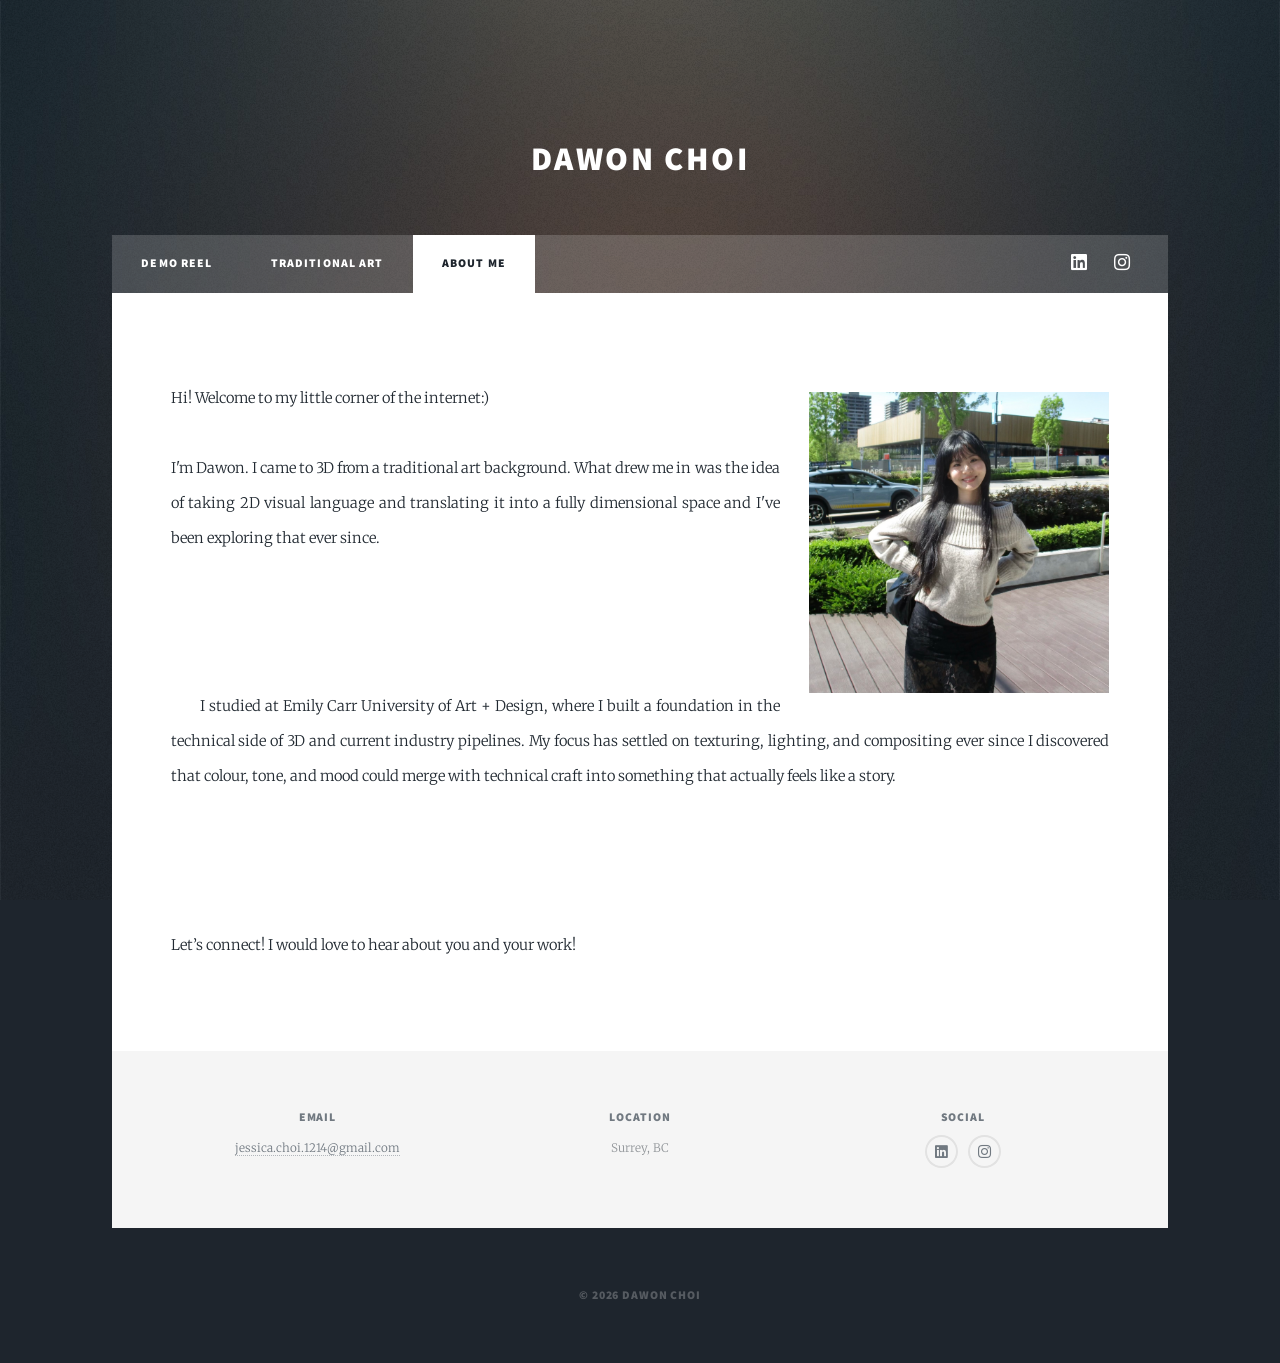
==== commit 0cc280c7: "Added the "DAWON CHOI" button for every page. Changed the external link hover color from default blu" ====
--- a/about.html
+++ b/about.html
@@ -18,9 +18,9 @@
 <div id="wrapper">
 
     <!-- Header -->
-    <header id="header">
-        <!--						<a href="index.html" class="logo">Massively</a>-->
-    </header>
+        <header id="header">
+            <a href="index.html" class="logo">Dawon Choi</a>
+        </header>
 
     <!-- Nav -->
     <nav id="nav">
--- a/assets/css/main.css
+++ b/assets/css/main.css
@@ -298,7 +298,7 @@
 
 		a:hover {
 			border-bottom-color: transparent;
-			color: #18bfef !important;
+			color: #e1bdb5 !important;
 		}
 
 	strong, b {
@@ -2215,8 +2215,8 @@
 		input[type="button"]:hover,
 		button:hover,
 		.button:hover {
-			box-shadow: inset 0 0 0 2px #18bfef;
-			color: #18bfef !important;
+			box-shadow: inset 0 0 0 2px #e1bdb5;
+			color: #e1bdb5 !important;
 		}
 
 		input[type="submit"].primary,
@@ -2234,7 +2234,7 @@
 			input[type="button"].primary:hover,
 			button.primary:hover,
 			.button.primary:hover {
-				background-color: #18bfef;
+				background-color: #e1bdb5;
 			}
 
 /* Form */
@@ -2491,7 +2491,7 @@
 		input[type="email"]:focus,
 		select:focus,
 		textarea:focus {
-			border-color: #18bfef;
+			border-color: #e1bdb5;
 		}
 
 	select {
@@ -2526,7 +2526,7 @@
 
 	input[type="checkbox"]:focus + label:before,
 	input[type="radio"]:focus + label:before {
-		border-color: #18bfef;
+		border-color: #e1bdb5;
 	}
 
 	::-webkit-input-placeholder {
@@ -2894,7 +2894,7 @@
 	}
 
 	ul.icons li a.icon:hover:before {
-		color: #18bfef;
+		color: #e1bdb5;
 	}
 
 	ul.icons.alt li .icon:before {
@@ -2902,7 +2902,7 @@
 	}
 
 	ul.icons.alt li a.icon:hover:before {
-		box-shadow: inset 0 0 0 2px #18bfef;
+		box-shadow: inset 0 0 0 2px #e1bdb5;
 	}
 
 /* Section/Article */
@@ -3201,14 +3201,14 @@
 	}
 
 		.pagination a:hover {
-			color: #18bfef !important;
-			border-color: #18bfef;
+			color: #e1bdb5 !important;
+			border-color: #e1bdb5;
 			z-index: 1;
 		}
 
 			.pagination a:hover + a,
 			.pagination a:hover + span {
-				border-left-color: #18bfef;
+				border-left-color: #e1bdb5;
 			}
 
 		.pagination a.active {
@@ -3328,7 +3328,7 @@
 
 			#intro a:hover {
 				border-bottom-color: transparent;
-				color: #18bfef !important;
+				color: #e1bdb5 !important;
 			}
 
 		#intro strong, #intro b {
@@ -3367,8 +3367,8 @@
 			#intro input[type="button"]:hover,
 			#intro button:hover,
 			#intro .button:hover {
-				box-shadow: inset 0 0 0 2px #18bfef;
-				color: #18bfef !important;
+				box-shadow: inset 0 0 0 2px #e1bdb5;
+				color: #e1bdb5 !important;
 			}
 
 			#intro input[type="submit"].primary,
@@ -3386,7 +3386,7 @@
 				#intro input[type="button"].primary:hover,
 				#intro button.primary:hover,
 				#intro .button.primary:hover {
-					background-color: #18bfef;
+					background-color: #e1bdb5;
 				}
 
 		#intro h1 {
@@ -3537,7 +3537,7 @@
 
 			#header a:hover {
 				border-bottom-color: transparent;
-				color: #18bfef !important;
+				color: #e1bdb5 !important;
 			}
 
 		#header strong, #header b {
@@ -3567,22 +3567,24 @@
 			-ms-transition: border-color 0.2s ease-in-out, color 0.2s ease-in-out, opacity 0.5s ease, -ms-transform 0.5s ease, visibility 0.5s;
 			transition: border-color 0.2s ease-in-out, color 0.2s ease-in-out, opacity 0.5s ease, transform 0.5s ease, visibility 0.5s;
 			pointer-events: auto;
-			border-style: solid;
-			border-color: #ffffff;
-			border-width: 5px !important;
+			/*border-style: solid;*/
+			/*border-color: #ffffff;*/
+			/*border-width: 5px !important;*/
 			font-family: "Source Sans Pro", Helvetica, sans-serif;
 			font-size: 2.25rem;
 			font-weight: 900;
 			letter-spacing: 0.075em;
 			line-height: 1;
-			padding: 1rem 1.75rem;
+			/*padding: 1rem 1.75rem;*/
+            border: none;
+            padding: 0;
 			text-transform: uppercase;
 			visibility: visible;
 		}
 
 			#header .logo:hover {
-				border-color: #18bfef !important;
-				color: #18bfef !important;
+				border-color: #e1bdb5 !important;
+				color: #e1bdb5 !important;
 			}
 
 		@media screen and (max-width: 980px) {
@@ -3636,7 +3638,7 @@
 		}
 
 		#nav ul.icons li a.icon:hover:before {
-			color: #18bfef;
+			color: #e1bdb5;
 		}
 
 		#nav ul.icons.alt li .icon:before {
@@ -3644,7 +3646,7 @@
 		}
 
 		#nav ul.icons.alt li a.icon:hover:before {
-			box-shadow: inset 0 0 0 2px #18bfef;
+			box-shadow: inset 0 0 0 2px #e1bdb5;
 		}
 
 		#nav input, #nav select, #nav textarea {
@@ -3658,7 +3660,7 @@
 
 			#nav a:hover {
 				border-bottom-color: transparent;
-				color: #18bfef !important;
+				color: #e1bdb5 !important;
 			}
 
 		#nav strong, #nav b {
@@ -3734,7 +3736,7 @@
 					}
 
 						#nav ul.links li.active a:hover {
-							color: #18bfef !important;
+							color: #e1bdb5 !important;
 						}
 
 		#nav ul.icons {
@@ -3978,7 +3980,7 @@
 
 			#footer a:hover {
 				border-bottom-color: transparent;
-				color: #18bfef !important;
+				color: #e1bdb5 !important;
 			}
 
 		#footer strong, #footer b {
@@ -4021,8 +4023,8 @@
 			#footer input[type="button"]:hover,
 			#footer button:hover,
 			#footer .button:hover {
-				box-shadow: inset 0 0 0 2px #18bfef;
-				color: #18bfef !important;
+				box-shadow: inset 0 0 0 2px #e1bdb5;
+				color: #e1bdb5 !important;
 			}
 
 			#footer input[type="submit"].primary,
@@ -4040,7 +4042,7 @@
 				#footer input[type="button"].primary:hover,
 				#footer button.primary:hover,
 				#footer .button.primary:hover {
-					background-color: #18bfef;
+					background-color: #e1bdb5;
 				}
 
 		#footer label {
@@ -4060,7 +4062,7 @@
 			#footer input[type="email"]:focus,
 			#footer select:focus,
 			#footer textarea:focus {
-				border-color: #18bfef;
+				border-color: #e1bdb5;
 			}
 
 		#footer select {
@@ -4095,7 +4097,7 @@
 
 		#footer input[type="checkbox"]:focus + label:before,
 		#footer input[type="radio"]:focus + label:before {
-			border-color: #18bfef;
+			border-color: #e1bdb5;
 		}
 
 		#footer ::-webkit-input-placeholder {
@@ -4123,7 +4125,7 @@
 		}
 
 		#footer ul.icons li a.icon:hover:before {
-			color: #18bfef;
+			color: #e1bdb5;
 		}
 
 		#footer ul.icons.alt li .icon:before {
@@ -4131,7 +4133,7 @@
 		}
 
 		#footer ul.icons.alt li a.icon:hover:before {
-			box-shadow: inset 0 0 0 2px #18bfef;
+			box-shadow: inset 0 0 0 2px #e1bdb5;
 		}
 
 		#footer header.major .date:before, #footer header.major .date:after {
@@ -4171,14 +4173,14 @@
 		}
 
 			#footer .pagination a:hover {
-				color: #18bfef !important;
-				border-color: #18bfef;
+				color: #e1bdb5 !important;
+				border-color: #e1bdb5;
 				z-index: 1;
 			}
 
 				#footer .pagination a:hover + a,
 				#footer .pagination a:hover + span {
-					border-left-color: #18bfef;
+					border-left-color: #e1bdb5;
 				}
 
 			#footer .pagination a.active {
@@ -4415,7 +4417,7 @@
 
 			#copyright a:hover {
 				border-bottom-color: transparent;
-				color: #18bfef !important;
+				color: #e1bdb5 !important;
 			}
 
 		#copyright strong, #copyright b {
